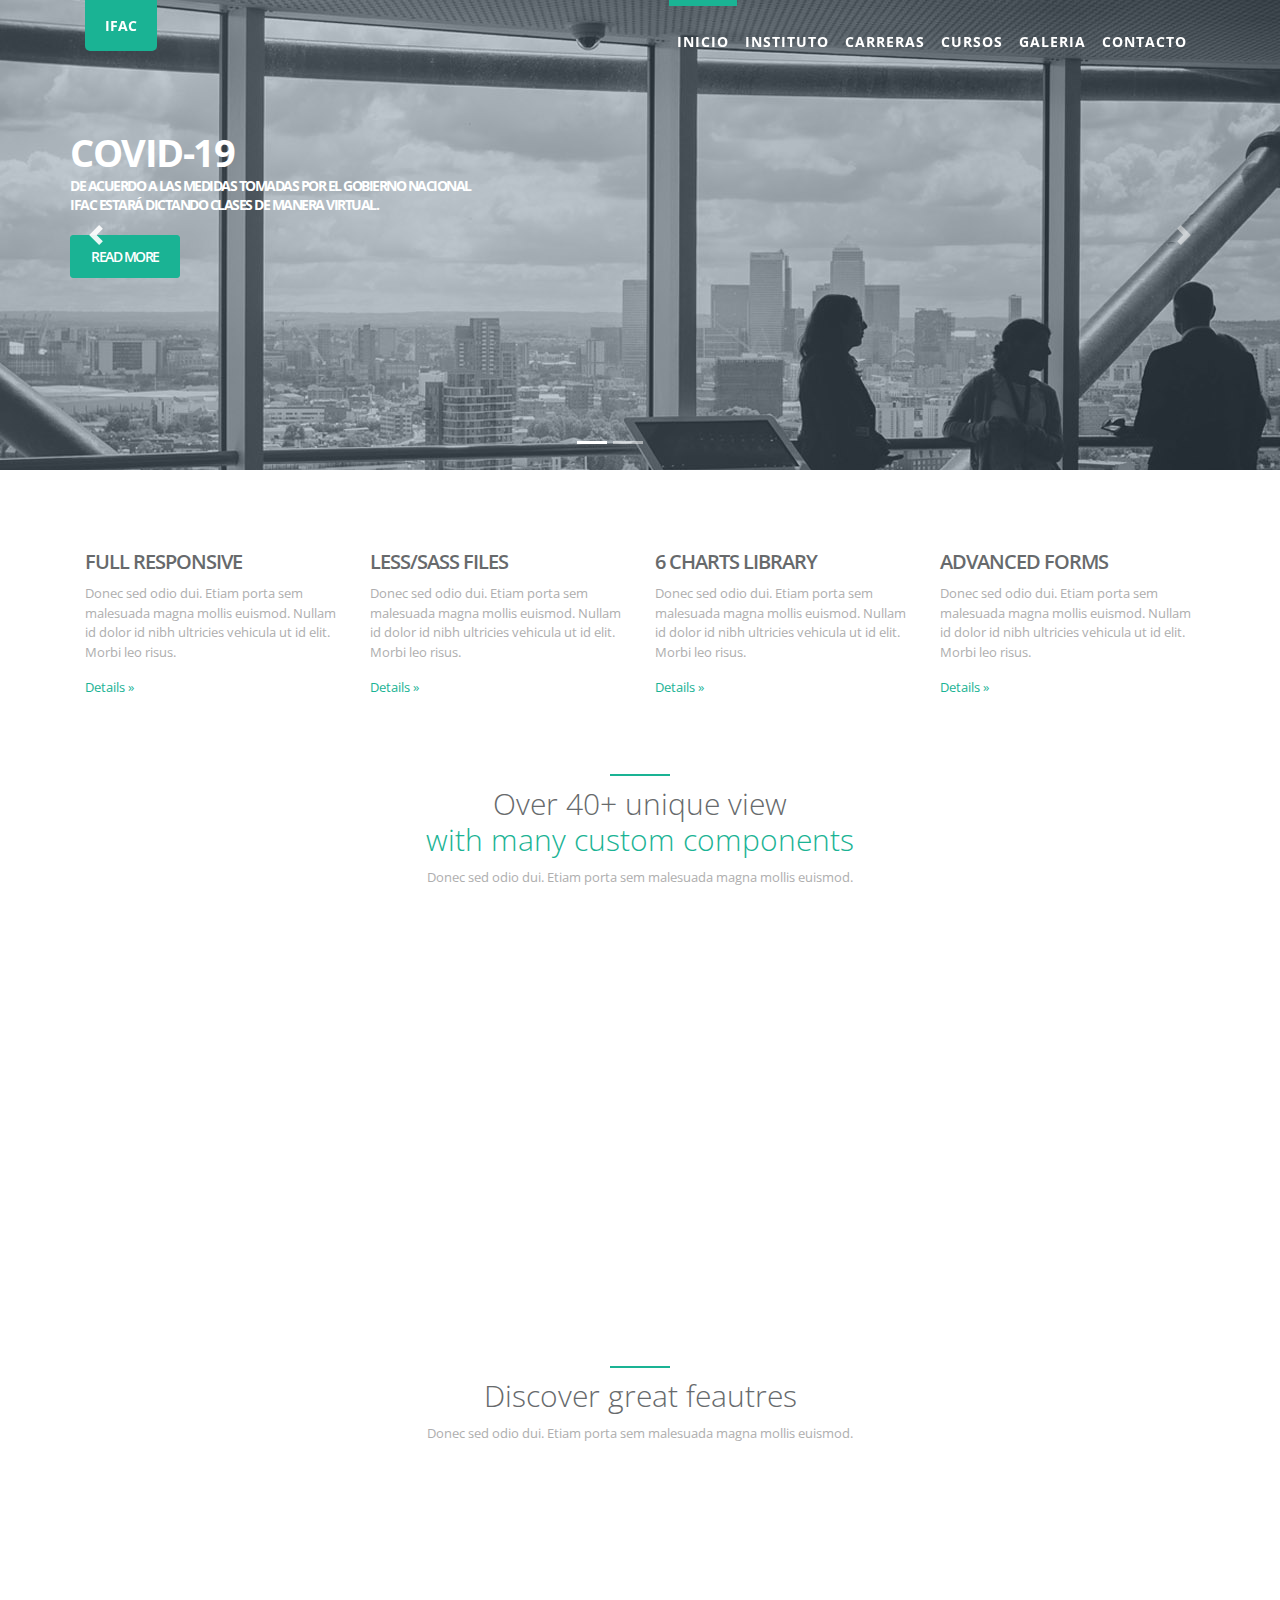
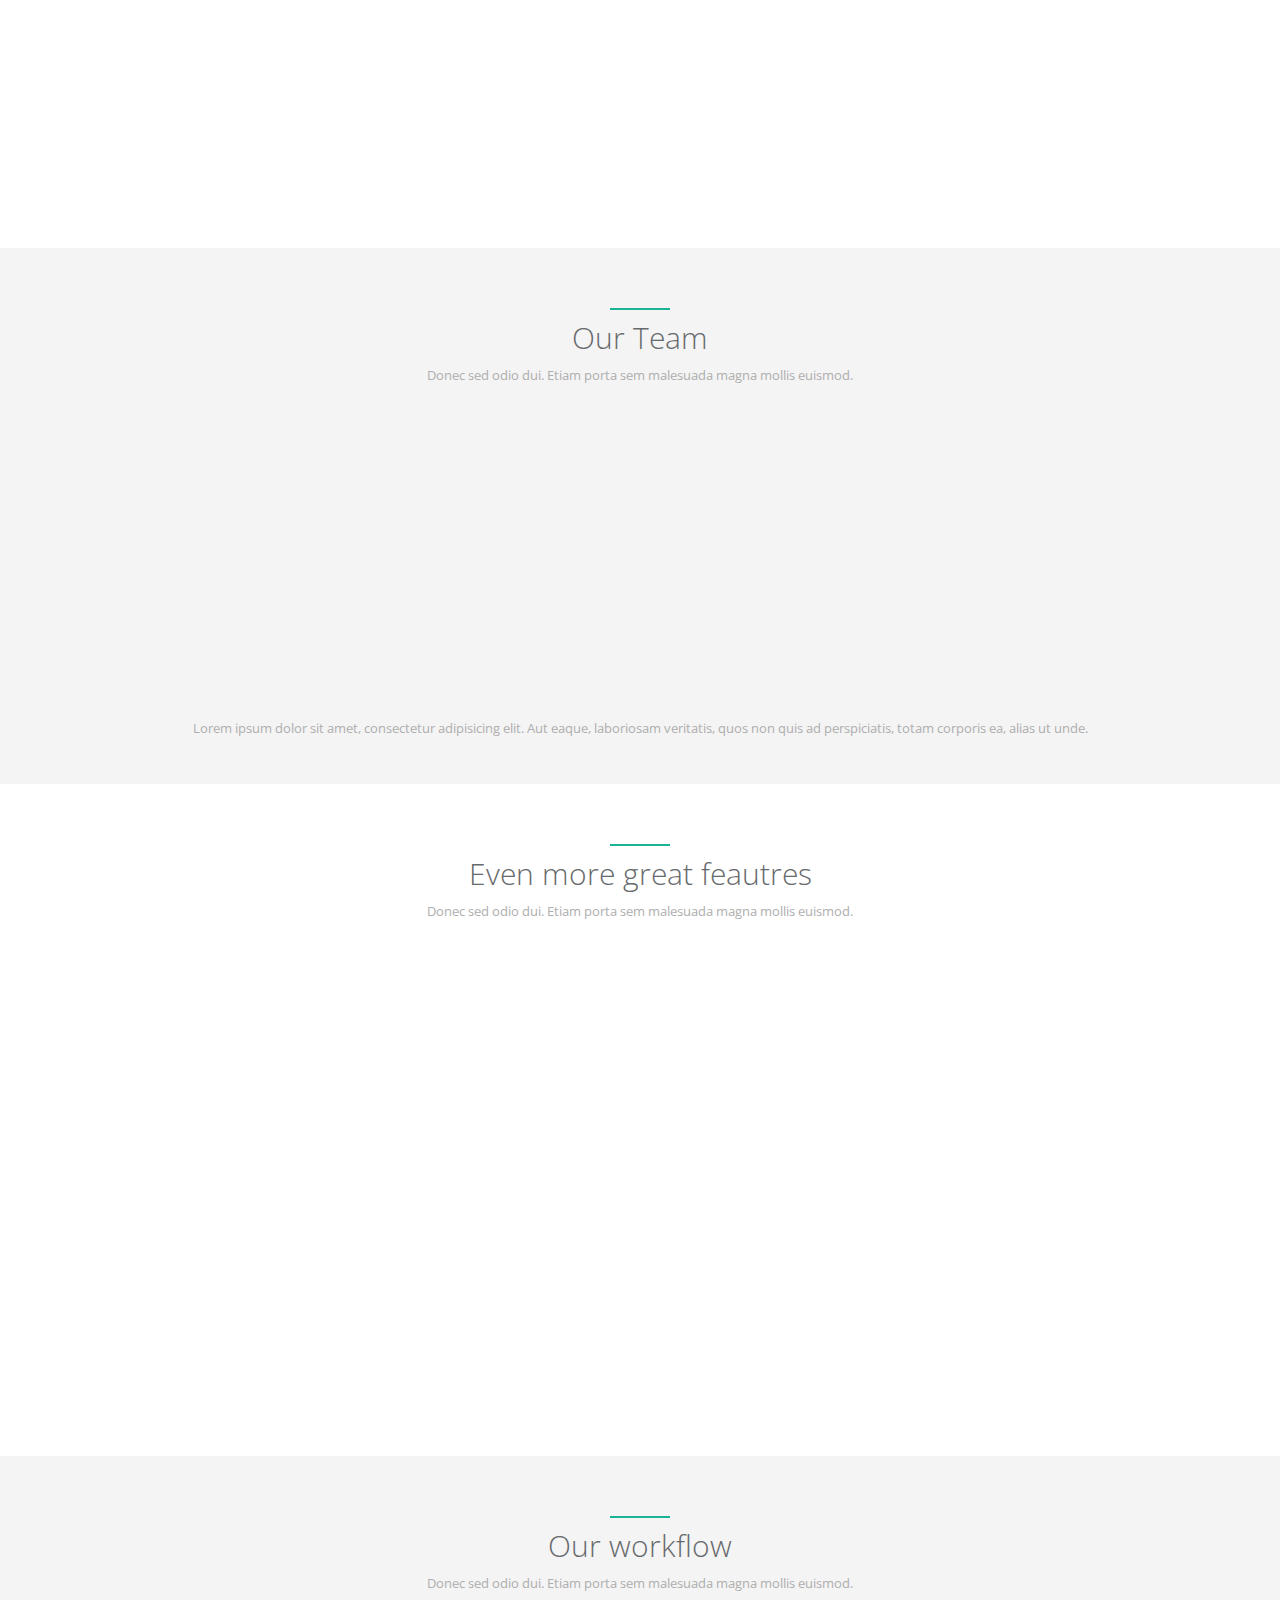
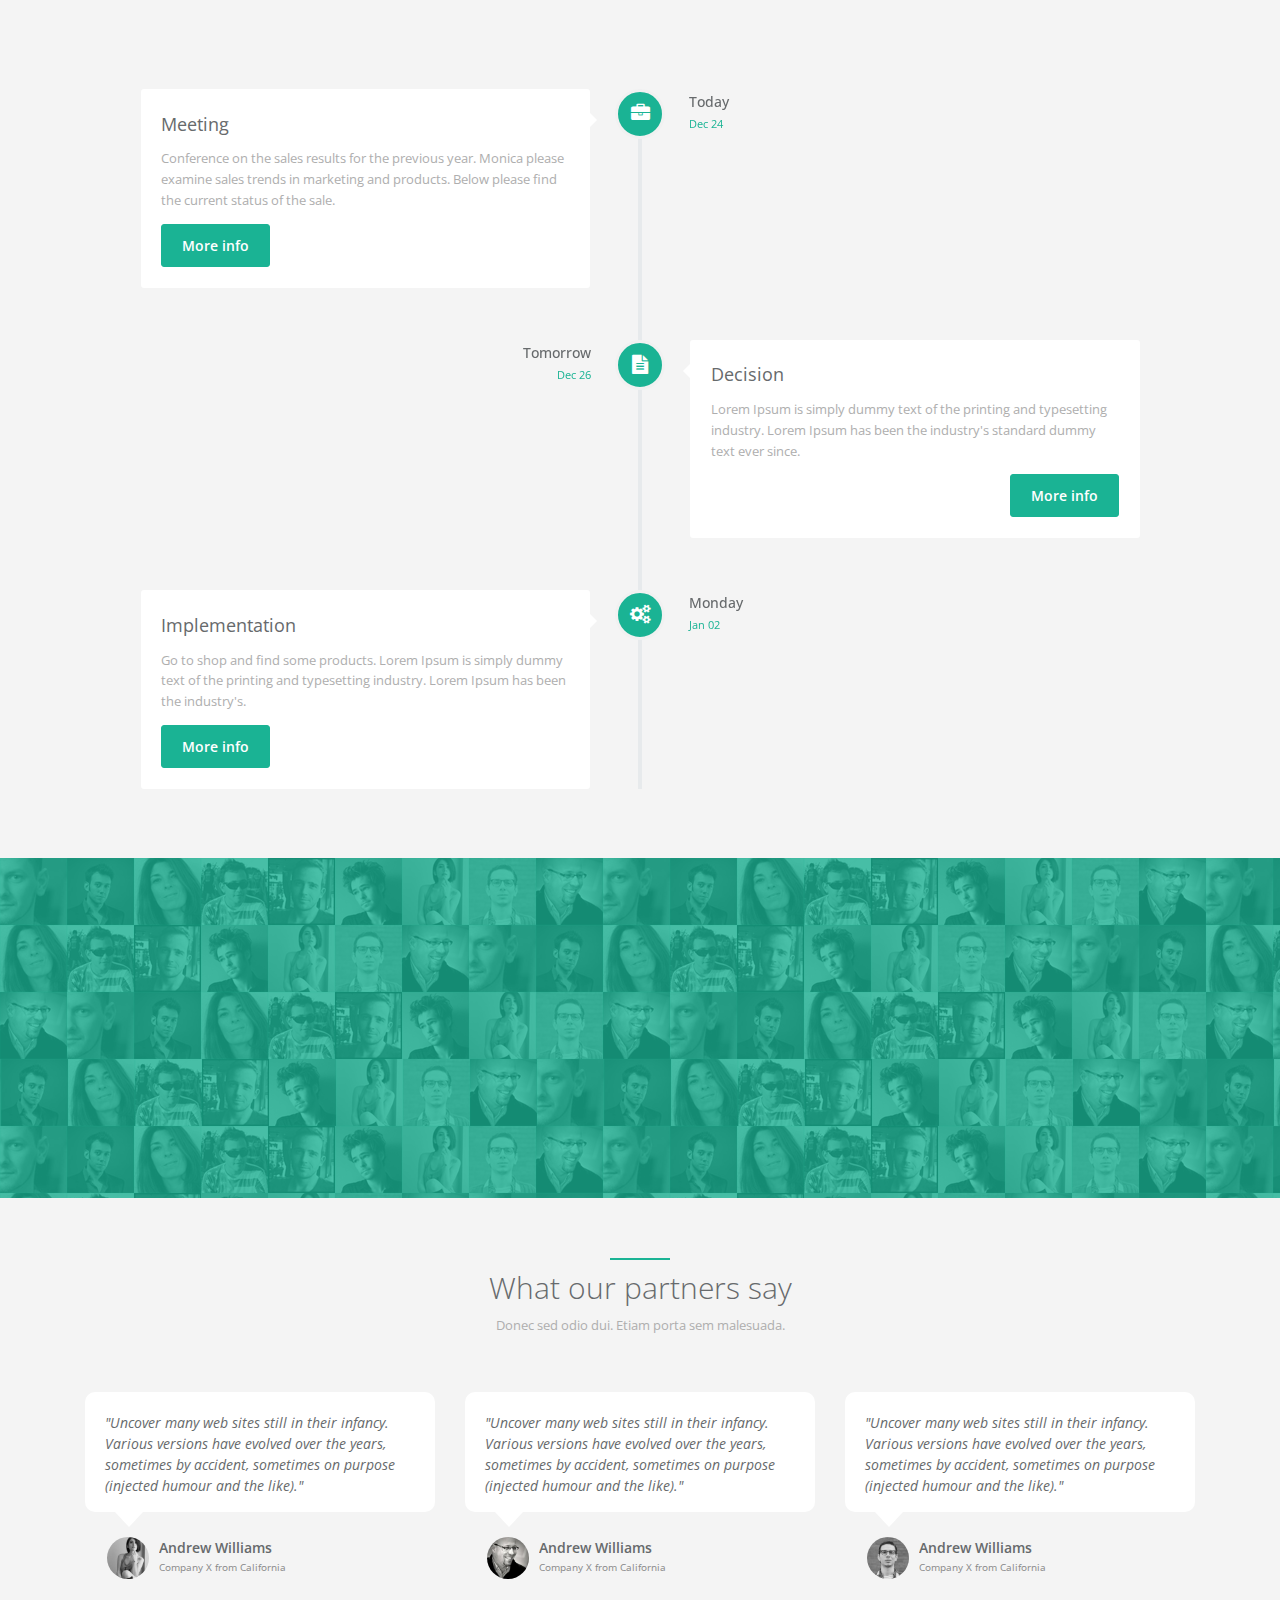
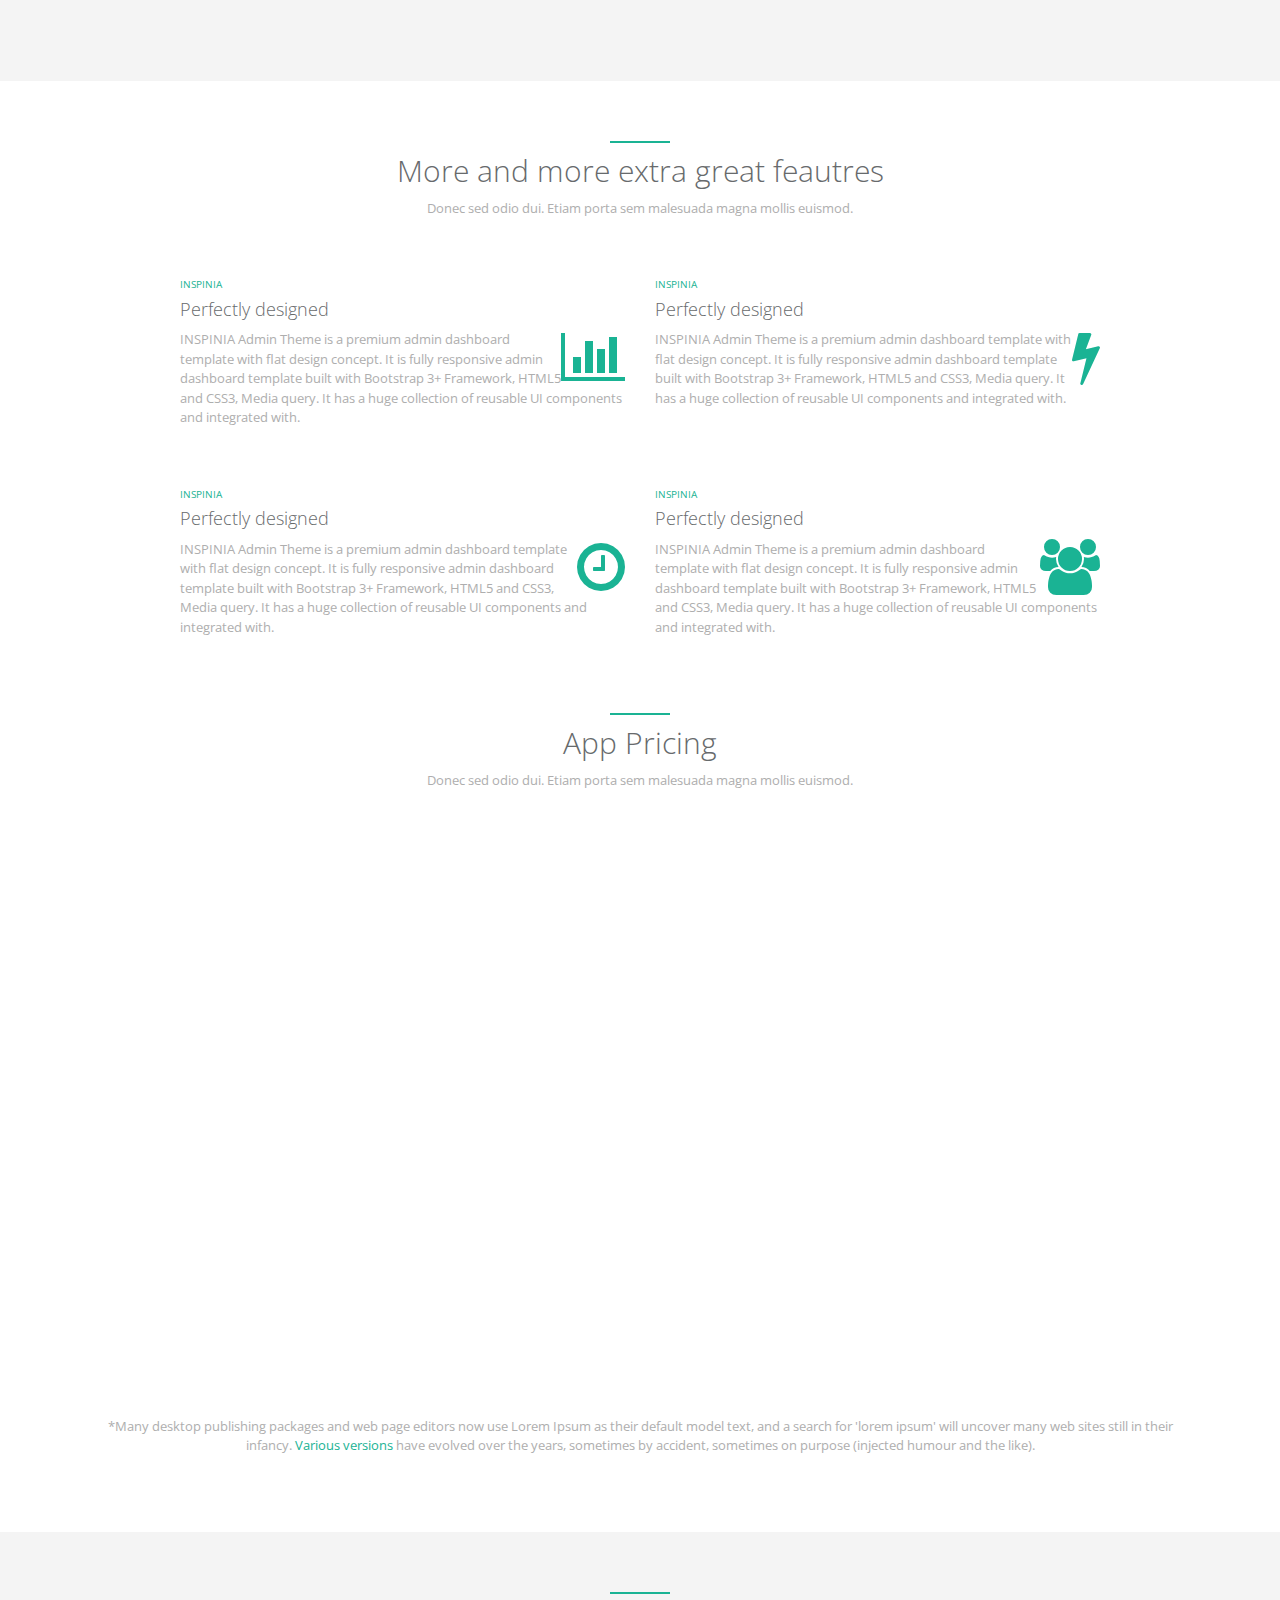
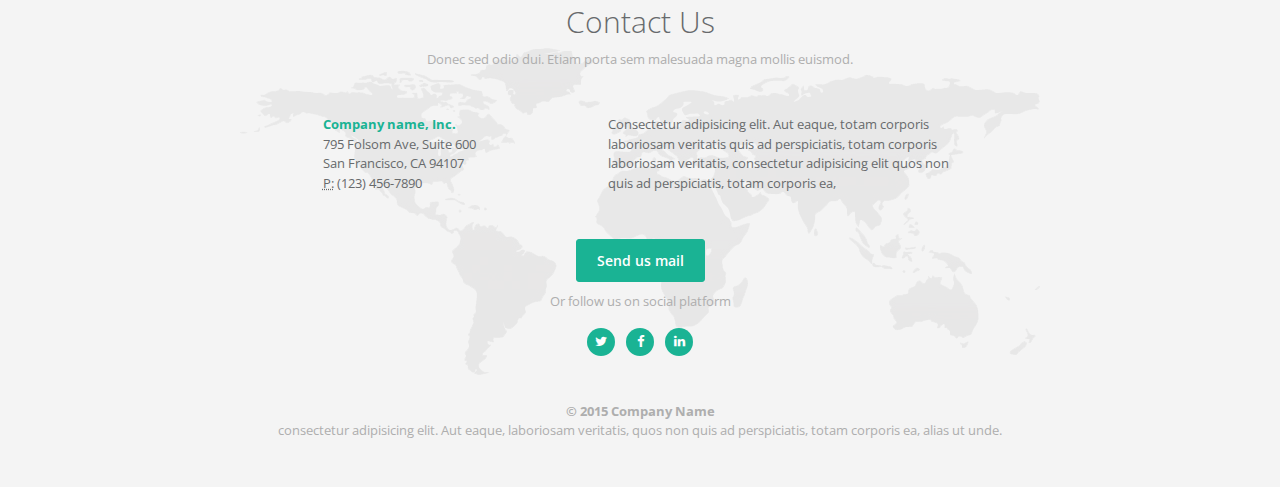
==== index.html @ 8746844a "Project seed" ====
<!DOCTYPE html>
<html lang="en">
<head>
    <meta charset="utf-8">
    <meta http-equiv="X-UA-Compatible" content="IE=edge">
    <meta name="viewport" content="width=device-width, initial-scale=1">
    <meta name="description" content="">
    <meta name="author" content="">
    <!-- Add Your favicon here -->
    <!--<link rel="icon" href="img/favicon.ico">-->

    <title>IFAC - Instituto de Formación Aerocomercial Inicio</title>

    <!-- Bootstrap core CSS -->
    <link href="css/bootstrap.min.css" rel="stylesheet">

    <!-- Animation CSS -->
    <link href="css/animate.css" rel="stylesheet">

    <link href="font-awesome/css/font-awesome.min.css" rel="stylesheet">

    <!-- HTML5 shim and Respond.js for IE8 support of HTML5 elements and media queries -->
    <!--[if lt IE 9]>
    <script src="https://oss.maxcdn.com/html5shiv/3.7.2/html5shiv.min.js"></script>
    <script src="https://oss.maxcdn.com/respond/1.4.2/respond.min.js"></script>
    <![endif]-->

    <!-- Custom styles for this template -->
    <link href="css/style.css" rel="stylesheet">
</head>

<body id="page-top" class="landing-page">

    <div class="navbar-wrapper">
        <nav class="navbar navbar-default navbar-fixed-top navbar-expand-md" role="navigation">
            <div class="container">
                <a class="navbar-brand" href="index.html">IFAC</a>
                <div class="navbar-header page-scroll">
                    <button class="navbar-toggler" type="button" data-toggle="collapse" data-target="#navbar">
                        <i class="fa fa-bars"></i>
                    </button>
                </div>
                <div class="collapse navbar-collapse justify-content-end" id="navbar">
                    <ul class="nav navbar-nav navbar-right">
                        <li><a class="nav-link page-scroll" href="#page-top">INICIO</a></li>
                        <li><a class="nav-link page-scroll" href="#features">INSTITUTO</a></li>
                        <li><a class="nav-link page-scroll" href="#team">CARRERAS</a></li>
                        <li><a class="nav-link page-scroll" href="#testimonials">CURSOS</a></li>
                        <li><a class="nav-link page-scroll" href="#pricing">GALERIA</a></li>
                        <li><a class="nav-link page-scroll" href="#contact">CONTACTO</a></li>
                    </ul>
                </div>
            </div>
        </nav>
    </div>

    <div id="inSlider" class="carousel slide" data-ride="carousel" >
        <ol class="carousel-indicators">
            <li data-target="#inSlider" data-slide-to="0" class="active"></li>
            <li data-target="#inSlider" data-slide-to="1"></li>
        </ol>
        <div class="carousel-inner" role="listbox">
            <div class="carousel-item active">
                <div class="container">
                    <div class="carousel-caption">
                        <h1>COVID-19<br/>
                        <!--   brands, web apps,<br/>
                            and user interfaces<br/> 
                            we are IN+ studio</h1>-->
                        <p>De acuerdo a las medidas tomadas por el gobierno nacional<br/>
                            IFAC estará dictando clases de manera virtual.
                            

                        </p>
                        <p>
                            <a class="btn btn-lg btn-primary" href="#" role="button">READ MORE</a>
    <!--                         <a class="caption-link" href="#" role="button">Inspinia Theme</a>
    -->                    </p>
                    </div>
                <!-- <div class="carousel-image wow zoomIn">
                        <img src="img/laptop.png" alt="laptop"/>
                    </div>
                    -->
                </div>
                <!-- Set background for slide in css -->
                <div class="header-back one"></div>

            </div>
            <div class="carousel-item">
                <div class="container">
                    <div class="carousel-caption blank">
                        <h1>We create meaningful <br/> interfaces that inspire.</h1>
                        <p>Cras justo odio, dapibus ac facilisis in, egestas eget quam.</p>
                        <p><a class="btn btn-lg btn-primary" href="#" role="button">Learn more</a></p>
                    </div>
                </div>
                <!-- Set background for slide in css -->
                <div class="header-back two"></div>
            </div>
        </div>
        <a class="carousel-control-prev" href="#inSlider" role="button" data-slide="prev">
            <span class="carousel-control-prev-icon" aria-hidden="true"></span>
            <span class="sr-only">Previous</span>
        </a>
        <a class="carousel-control-next" href="#inSlider" role="button" data-slide="next">
            <span class="carousel-control-next-icon" aria-hidden="true"></span>
            <span class="sr-only">Next</span>
        </a>
    </div>

    <section id="features" class="container services">
        <div class="row">
            <div class="col-sm-3">
                <h2>Full responsive</h2>
                <p>Donec sed odio dui. Etiam porta sem malesuada magna mollis euismod. Nullam id dolor id nibh ultricies vehicula ut id elit. Morbi leo risus.</p>
                <p><a class="navy-link" href="#" role="button">Details &raquo;</a></p>
            </div>
            <div class="col-sm-3">
                <h2>LESS/SASS Files</h2>
                <p>Donec sed odio dui. Etiam porta sem malesuada magna mollis euismod. Nullam id dolor id nibh ultricies vehicula ut id elit. Morbi leo risus.</p>
                <p><a class="navy-link" href="#" role="button">Details &raquo;</a></p>
            </div>
            <div class="col-sm-3">
                <h2>6 Charts Library</h2>
                <p>Donec sed odio dui. Etiam porta sem malesuada magna mollis euismod. Nullam id dolor id nibh ultricies vehicula ut id elit. Morbi leo risus.</p>
                <p><a class="navy-link" href="#" role="button">Details &raquo;</a></p>
            </div>
            <div class="col-sm-3">
                <h2>Advanced Forms</h2>
                <p>Donec sed odio dui. Etiam porta sem malesuada magna mollis euismod. Nullam id dolor id nibh ultricies vehicula ut id elit. Morbi leo risus.</p>
                <p><a class="navy-link" href="#" role="button">Details &raquo;</a></p>
            </div>
        </div>
    </section>

    <section  class="container features">
        <div class="row">
            <div class="col-lg-12 text-center">
                <div class="navy-line"></div>
                <h1>Over 40+ unique view<br/> <span class="navy"> with many custom components</span> </h1>
                <p>Donec sed odio dui. Etiam porta sem malesuada magna mollis euismod. </p>
            </div>
        </div>
        <div class="row">
            <div class="col-md-3 text-center wow fadeInLeft">
                <div>
                    <i class="fa fa-mobile features-icon"></i>
                    <h2>Full responsive</h2>
                    <p>Donec sed odio dui. Etiam porta sem malesuada magna mollis euismod. Nullam id dolor id nibh ultricies vehicula ut id elit. Morbi leo risus.</p>
                </div>
                <div class="m-t-lg">
                    <i class="fa fa-bar-chart features-icon"></i>
                    <h2>6 Charts Library</h2>
                    <p>Donec sed odio dui. Etiam porta sem malesuada magna mollis euismod. Nullam id dolor id nibh ultricies vehicula ut id elit. Morbi leo risus.</p>
                </div>
            </div>
            <div class="col-md-6 text-center  wow zoomIn">
                <img src="img/perspective.png" alt="dashboard" class="img-fluid">
            </div>
            <div class="col-md-3 text-center wow fadeInRight">
                <div>
                    <i class="fa fa-envelope features-icon"></i>
                    <h2>Mail pages</h2>
                    <p>Donec sed odio dui. Etiam porta sem malesuada magna mollis euismod. Nullam id dolor id nibh ultricies vehicula ut id elit. Morbi leo risus.</p>
                </div>
                <div class="m-t-lg">
                    <i class="fa fa-google features-icon"></i>
                    <h2>AngularJS version</h2>
                    <p>Donec sed odio dui. Etiam porta sem malesuada magna mollis euismod. Nullam id dolor id nibh ultricies vehicula ut id elit. Morbi leo risus.</p>
                </div>
            </div>
        </div>
        <div class="row">
            <div class="col-lg-12 text-center">
                <div class="navy-line"></div>
                <h1>Discover great feautres</h1>
                <p>Donec sed odio dui. Etiam porta sem malesuada magna mollis euismod. </p>
            </div>
        </div>
        <div class="row features-block">
            <div class="col-lg-6 features-text wow fadeInLeft">
                <small>INSPINIA</small>
                <h2>Perfectly designed </h2>
                <p>INSPINIA Admin Theme is a premium admin dashboard template with flat design concept. It is fully responsive admin dashboard template built with Bootstrap 3+ Framework, HTML5 and CSS3, Media query. It has a huge collection of reusable UI components and integrated with latest jQuery plugins.</p>
                <a href="" class="btn btn-primary">Learn more</a>
            </div>
            <div class="col-lg-6 text-right wow fadeInRight">
                <img src="img/dashboard.png" alt="dashboard" class="img-fluid float-right">
            </div>
        </div>
    </section>

    <section id="team" class="gray-section team">
        <div class="container">
            <div class="row m-b-lg">
                <div class="col-lg-12 text-center">
                    <div class="navy-line"></div>
                    <h1>Our Team</h1>
                    <p>Donec sed odio dui. Etiam porta sem malesuada magna mollis euismod.</p>
                </div>
            </div>
            <div class="row">
                <div class="col-sm-4 wow fadeInLeft">
                    <div class="team-member">
                        <img src="img/avatar3.jpg" class="img-fluid rounded-circle img-small" alt="">
                        <h4><span class="navy">Amelia</span> Smith</h4>
                        <p>Lorem ipsum dolor sit amet, illum fastidii dissentias quo ne. Sea ne sint animal iisque, nam an soluta sensibus. </p>
                        <ul class="list-inline social-icon">
                            <li class="list-inline-item"><a href="#"><i class="fa fa-twitter"></i></a>
                            </li>
                            <li class="list-inline-item"><a href="#"><i class="fa fa-facebook"></i></a>
                            </li>
                            <li class="list-inline-item"><a href="#"><i class="fa fa-linkedin"></i></a>
                            </li>
                        </ul>
                    </div>
                </div>
                <div class="col-sm-4">
                    <div class="team-member wow zoomIn">
                        <img src="img/avatar1.jpg" class="img-fluid rounded-circle" alt="">
                        <h4><span class="navy">John</span> Novak</h4>
                        <p>Lorem ipsum dolor sit amet, illum fastidii dissentias quo ne. Sea ne sint animal iisque, nam an soluta sensibus.</p>
                        <ul class="list-inline social-icon">
                            <li class="list-inline-item"><a href="#"><i class="fa fa-twitter"></i></a>
                            </li>
                            <li class="list-inline-item"><a href="#"><i class="fa fa-facebook"></i></a>
                            </li>
                            <li class="list-inline-item"><a href="#"><i class="fa fa-linkedin"></i></a>
                            </li>
                        </ul>
                    </div>
                </div>
                <div class="col-sm-4 wow fadeInRight">
                    <div class="team-member">
                        <img src="img/avatar2.jpg" class="img-fluid rounded-circle img-small" alt="">
                        <h4><span class="navy">Peter</span> Johnson</h4>
                        <p>Lorem ipsum dolor sit amet, illum fastidii dissentias quo ne. Sea ne sint animal iisque, nam an soluta sensibus.</p>
                        <ul class="list-inline social-icon">
                            <li class="list-inline-item"><a href="#"><i class="fa fa-twitter"></i></a>
                            </li>
                            <li class="list-inline-item"><a href="#"><i class="fa fa-facebook"></i></a>
                            </li>
                            <li class="list-inline-item"><a href="#"><i class="fa fa-linkedin"></i></a>
                            </li>
                        </ul>
                    </div>
                </div>
            </div>
            <div class="row">
                <div class="col-lg-12 text-center m-t-lg m-b-lg">
                    <p>Lorem ipsum dolor sit amet, consectetur adipisicing elit. Aut eaque, laboriosam veritatis, quos non quis ad perspiciatis, totam corporis ea, alias ut unde.</p>
                </div>
            </div>
        </div>
    </section>

    <section class="features">
        <div class="container">
            <div class="row">
                <div class="col-lg-12 text-center">
                    <div class="navy-line"></div>
                    <h1>Even more great feautres</h1>
                    <p>Donec sed odio dui. Etiam porta sem malesuada magna mollis euismod. </p>
                </div>
            </div>
            <div class="row features-block">
                <div class="col-lg-3 features-text wow fadeInLeft">
                    <small>INSPINIA</small>
                    <h2>Perfectly designed </h2>
                    <p>INSPINIA Admin Theme is a premium admin dashboard template with flat design concept. It is fully responsive admin dashboard template built with Bootstrap 3+ Framework, HTML5 and CSS3, Media query. It has a huge collection of reusable UI components and integrated with latest jQuery plugins.</p>
                    <a href="" class="btn btn-primary">Learn more</a>
                </div>
                <div class="col-lg-6 text-right m-t-n-lg wow zoomIn">
                    <img src="img/iphone.jpg" class="img-fluid" alt="dashboard">
                </div>
                <div class="col-lg-3 features-text text-right wow fadeInRight">
                    <small>INSPINIA</small>
                    <h2>Perfectly designed </h2>
                    <p>INSPINIA Admin Theme is a premium admin dashboard template with flat design concept. It is fully responsive admin dashboard template built with Bootstrap 3+ Framework, HTML5 and CSS3, Media query. It has a huge collection of reusable UI components and integrated with latest jQuery plugins.</p>
                    <a href="" class="btn btn-primary">Learn more</a>
                </div>
            </div>
        </div>

    </section>

    <section class="timeline gray-section">
        <div class="container">
            <div class="row">
                <div class="col-lg-12 text-center">
                    <div class="navy-line"></div>
                    <h1>Our workflow</h1>
                    <p>Donec sed odio dui. Etiam porta sem malesuada magna mollis euismod. </p>
                </div>
            </div>
            <div class="row features-block">

                <div class="col-lg-12">
                    <div id="vertical-timeline" class="vertical-container light-timeline center-orientation">
                        <div class="vertical-timeline-block">
                            <div class="vertical-timeline-icon navy-bg">
                                <i class="fa fa-briefcase"></i>
                            </div>

                            <div class="vertical-timeline-content">
                                <h2>Meeting</h2>
                                <p>Conference on the sales results for the previous year. Monica please examine sales trends in marketing and products. Below please find the current status of the sale.
                                </p>
                                <a href="#" class="btn btn-xs btn-primary"> More info</a>
                                <span class="vertical-date"> Today <br/> <small>Dec 24</small> </span>
                            </div>
                        </div>

                        <div class="vertical-timeline-block">
                            <div class="vertical-timeline-icon navy-bg">
                                <i class="fa fa-file-text"></i>
                            </div>

                            <div class="vertical-timeline-content">
                                <h2>Decision</h2>
                                <p>Lorem Ipsum is simply dummy text of the printing and typesetting industry. Lorem Ipsum has been the industry's standard dummy text ever since.</p>
                                <a href="#" class="btn btn-xs btn-primary"> More info</a>
                                <span class="vertical-date"> Tomorrow <br/> <small>Dec 26</small> </span>
                            </div>
                        </div>

                        <div class="vertical-timeline-block">
                            <div class="vertical-timeline-icon navy-bg">
                                <i class="fa fa-cogs"></i>
                            </div>

                            <div class="vertical-timeline-content">
                                <h2>Implementation</h2>
                                <p>Go to shop and find some products. Lorem Ipsum is simply dummy text of the printing and typesetting industry. Lorem Ipsum has been the industry's. </p>
                                <a href="#" class="btn btn-xs btn-primary"> More info</a>
                                <span class="vertical-date"> Monday <br/> <small>Jan 02</small> </span>
                            </div>
                        </div>

                    </div>
                </div>

            </div>
        </div>

    </section>

    <section id="testimonials" class="navy-section testimonials" style="margin-top: 0">

        <div class="container">
            <div class="row">
                <div class="col-lg-12 text-center wow zoomIn">
                    <i class="fa fa-comment big-icon"></i>
                    <h1>
                        What our users say
                    </h1>
                    <div class="testimonials-text">
                        <i>"Many desktop publishing packages and web page editors now use Lorem Ipsum as their default model text, and a search for 'lorem ipsum' will uncover many web sites still in their infancy. Various versions have evolved over the years, sometimes by accident, sometimes on purpose (injected humour and the like)."</i>
                    </div>
                    <small>
                        <strong>12.02.2014 - Andy Smith</strong>
                    </small>
                </div>
            </div>
        </div>

    </section>

    <section class="comments gray-section" style="margin-top: 0">
        <div class="container">
            <div class="row">
                <div class="col-lg-12 text-center">
                    <div class="navy-line"></div>
                    <h1>What our partners say</h1>
                    <p>Donec sed odio dui. Etiam porta sem malesuada. </p>
                </div>
            </div>
            <div class="row features-block">
                <div class="col-lg-4">
                    <div class="bubble">
                        "Uncover many web sites still in their infancy. Various versions have evolved over the years, sometimes by accident, sometimes on purpose (injected humour and the like)."
                    </div>
                    <div class="comments-avatar">
                        <a href="" class="float-left">
                            <img alt="image" src="img/avatar3.jpg">
                        </a>
                        <div class="media-body">
                            <div class="commens-name">
                                Andrew Williams
                            </div>
                            <small class="text-muted">Company X from California</small>
                        </div>
                    </div>
                </div>

                <div class="col-lg-4">
                    <div class="bubble">
                        "Uncover many web sites still in their infancy. Various versions have evolved over the years, sometimes by accident, sometimes on purpose (injected humour and the like)."
                    </div>
                    <div class="comments-avatar">
                        <a href="" class="float-left">
                            <img alt="image" src="img/avatar1.jpg">
                        </a>
                        <div class="media-body">
                            <div class="commens-name">
                                Andrew Williams
                            </div>
                            <small class="text-muted">Company X from California</small>
                        </div>
                    </div>
                </div>

                <div class="col-lg-4">
                    <div class="bubble">
                        "Uncover many web sites still in their infancy. Various versions have evolved over the years, sometimes by accident, sometimes on purpose (injected humour and the like)."
                    </div>
                    <div class="comments-avatar">
                        <a href="" class="float-left">
                            <img alt="image" src="img/avatar2.jpg">
                        </a>
                        <div class="media-body">
                            <div class="commens-name">
                                Andrew Williams
                            </div>
                            <small class="text-muted">Company X from California</small>
                        </div>
                    </div>
                </div>



            </div>
        </div>

    </section>

    <section class="features">
        <div class="container">
            <div class="row">
                <div class="col-lg-12 text-center">
                    <div class="navy-line"></div>
                    <h1>More and more extra great feautres</h1>
                    <p>Donec sed odio dui. Etiam porta sem malesuada magna mollis euismod. </p>
                </div>
            </div>
            <div class="row justify-content-center">
                <div class="col-lg-5 col-lg-offset-1 features-text">
                    <small>INSPINIA</small>
                    <h2>Perfectly designed </h2>
                    <i class="fa fa-bar-chart big-icon float-right"></i>
                    <p>INSPINIA Admin Theme is a premium admin dashboard template with flat design concept. It is fully responsive admin dashboard template built with Bootstrap 3+ Framework, HTML5 and CSS3, Media query. It has a huge collection of reusable UI components and integrated with.</p>
                </div>
                <div class="col-lg-5 features-text">
                    <small>INSPINIA</small>
                    <h2>Perfectly designed </h2>
                    <i class="fa fa-bolt big-icon float-right"></i>
                    <p>INSPINIA Admin Theme is a premium admin dashboard template with flat design concept. It is fully responsive admin dashboard template built with Bootstrap 3+ Framework, HTML5 and CSS3, Media query. It has a huge collection of reusable UI components and integrated with.</p>
                </div>
            </div>
            <div class="row justify-content-center">
                <div class="col-lg-5 col-lg-offset-1 features-text">
                    <small>INSPINIA</small>
                    <h2>Perfectly designed </h2>
                    <i class="fa fa-clock-o big-icon float-right"></i>
                    <p>INSPINIA Admin Theme is a premium admin dashboard template with flat design concept. It is fully responsive admin dashboard template built with Bootstrap 3+ Framework, HTML5 and CSS3, Media query. It has a huge collection of reusable UI components and integrated with.</p>
                </div>
                <div class="col-lg-5 features-text">
                    <small>INSPINIA</small>
                    <h2>Perfectly designed </h2>
                    <i class="fa fa-users big-icon float-right"></i>
                    <p>INSPINIA Admin Theme is a premium admin dashboard template with flat design concept. It is fully responsive admin dashboard template built with Bootstrap 3+ Framework, HTML5 and CSS3, Media query. It has a huge collection of reusable UI components and integrated with.</p>
                </div>
            </div>
        </div>

    </section>

    <section id="pricing" class="pricing">
        <div class="container">
            <div class="row m-b-lg">
                <div class="col-lg-12 text-center">
                    <div class="navy-line"></div>
                    <h1>App Pricing</h1>
                    <p>Donec sed odio dui. Etiam porta sem malesuada magna mollis euismod.</p>
                </div>
            </div>
            <div class="row">
                <div class="col-lg-4 wow zoomIn">
                    <ul class="pricing-plan list-unstyled">
                        <li class="pricing-title">
                            Basic
                        </li>
                        <li class="pricing-desc">
                            Lorem ipsum dolor sit amet, illum fastidii dissentias quo ne. Sea ne sint animal iisque, nam an soluta sensibus.
                        </li>
                        <li class="pricing-price">
                            <span>$16</span> / month
                        </li>
                        <li>
                            Dashboards
                        </li>
                        <li>
                            Projects view
                        </li>
                        <li>
                            Contacts
                        </li>
                        <li>
                            Calendar
                        </li>
                        <li>
                            AngularJs
                        </li>
                        <li>
                            <a class="btn btn-primary btn-xs" href="#">Signup</a>
                        </li>
                    </ul>
                </div>

                <div class="col-lg-4 wow zoomIn">
                    <ul class="pricing-plan list-unstyled selected">
                        <li class="pricing-title">
                            Standard
                        </li>
                        <li class="pricing-desc">
                            Lorem ipsum dolor sit amet, illum fastidii dissentias quo ne. Sea ne sint animal iisque, nam an soluta sensibus.
                        </li>
                        <li class="pricing-price">
                            <span>$22</span> / month
                        </li>
                        <li>
                            Dashboards
                        </li>
                        <li>
                            Projects view
                        </li>
                        <li>
                            Contacts
                        </li>
                        <li>
                            Calendar
                        </li>
                        <li>
                            AngularJs
                        </li>
                        <li>
                            <strong>Support platform</strong>
                        </li>
                        <li class="plan-action">
                            <a class="btn btn-primary btn-xs" href="#">Signup</a>
                        </li>
                    </ul>
                </div>

                <div class="col-lg-4 wow zoomIn">
                    <ul class="pricing-plan list-unstyled">
                        <li class="pricing-title">
                            Premium
                        </li>
                        <li class="pricing-desc">
                            Lorem ipsum dolor sit amet, illum fastidii dissentias quo ne. Sea ne sint animal iisque, nam an soluta sensibus.
                        </li>
                        <li class="pricing-price">
                            <span>$160</span> / month
                        </li>
                        <li>
                            Dashboards
                        </li>
                        <li>
                            Projects view
                        </li>
                        <li>
                            Contacts
                        </li>
                        <li>
                            Calendar
                        </li>
                        <li>
                            AngularJs
                        </li>
                        <li>
                            <a class="btn btn-primary btn-xs" href="#">Signup</a>
                        </li>
                    </ul>
                </div>
            </div>
            <div class="row m-t-lg">
                <div class="col-lg-12 text-center m-t-lg">
                    <p>*Many desktop publishing packages and web page editors now use Lorem Ipsum as their default model text, and a search for 'lorem ipsum' will uncover many web sites still in their infancy. <span class="navy">Various versions</span>  have evolved over the years, sometimes by accident, sometimes on purpose (injected humour and the like).</p>
                </div>
            </div>
        </div>

    </section>

    <section id="contact" class="gray-section contact">
        <div class="container">
            <div class="row m-b-lg">
                <div class="col-lg-12 text-center">
                    <div class="navy-line"></div>
                    <h1>Contact Us</h1>
                    <p>Donec sed odio dui. Etiam porta sem malesuada magna mollis euismod.</p>
                </div>
            </div>
            <div class="row m-b-lg justify-content-center">
                <div class="col-lg-3 ">
                    <address>
                        <strong><span class="navy">Company name, Inc.</span></strong><br/>
                        795 Folsom Ave, Suite 600<br/>
                        San Francisco, CA 94107<br/>
                        <abbr title="Phone">P:</abbr> (123) 456-7890
                    </address>
                </div>
                <div class="col-lg-4">
                    <p class="text-color">
                        Consectetur adipisicing elit. Aut eaque, totam corporis laboriosam veritatis quis ad perspiciatis, totam corporis laboriosam veritatis, consectetur adipisicing elit quos non quis ad perspiciatis, totam corporis ea,
                    </p>
                </div>
            </div>
            <div class="row">
                <div class="col-lg-12 text-center">
                    <a href="mailto:test@email.com" class="btn btn-primary">Send us mail</a>
                    <p class="m-t-sm">
                        Or follow us on social platform
                    </p>
                    <ul class="list-inline social-icon">
                        <li class="list-inline-item"><a href="#"><i class="fa fa-twitter"></i></a>
                        </li>
                        <li class="list-inline-item"><a href="#"><i class="fa fa-facebook"></i></a>
                        </li>
                        <li class="list-inline-item"><a href="#"><i class="fa fa-linkedin"></i></a>
                        </li>
                    </ul>
                </div>
            </div>
            <div class="row">
                <div class="col-lg-12 text-center m-t-lg m-b-lg">
                    <p><strong>&copy; 2015 Company Name</strong><br/> consectetur adipisicing elit. Aut eaque, laboriosam veritatis, quos non quis ad perspiciatis, totam corporis ea, alias ut unde.</p>
                </div>
            </div>
        </div>
    </section>

<script src="js/jquery-2.1.1.js"></script>
<script src="js/pace.min.js"></script>
<script src="js/bootstrap.min.js"></script>
<script src="js/classie.js"></script>
<script src="js/cbpAnimatedHeader.js"></script>
<script src="js/wow.min.js"></script>
<script src="js/inspinia.js"></script>
</body>

</html>
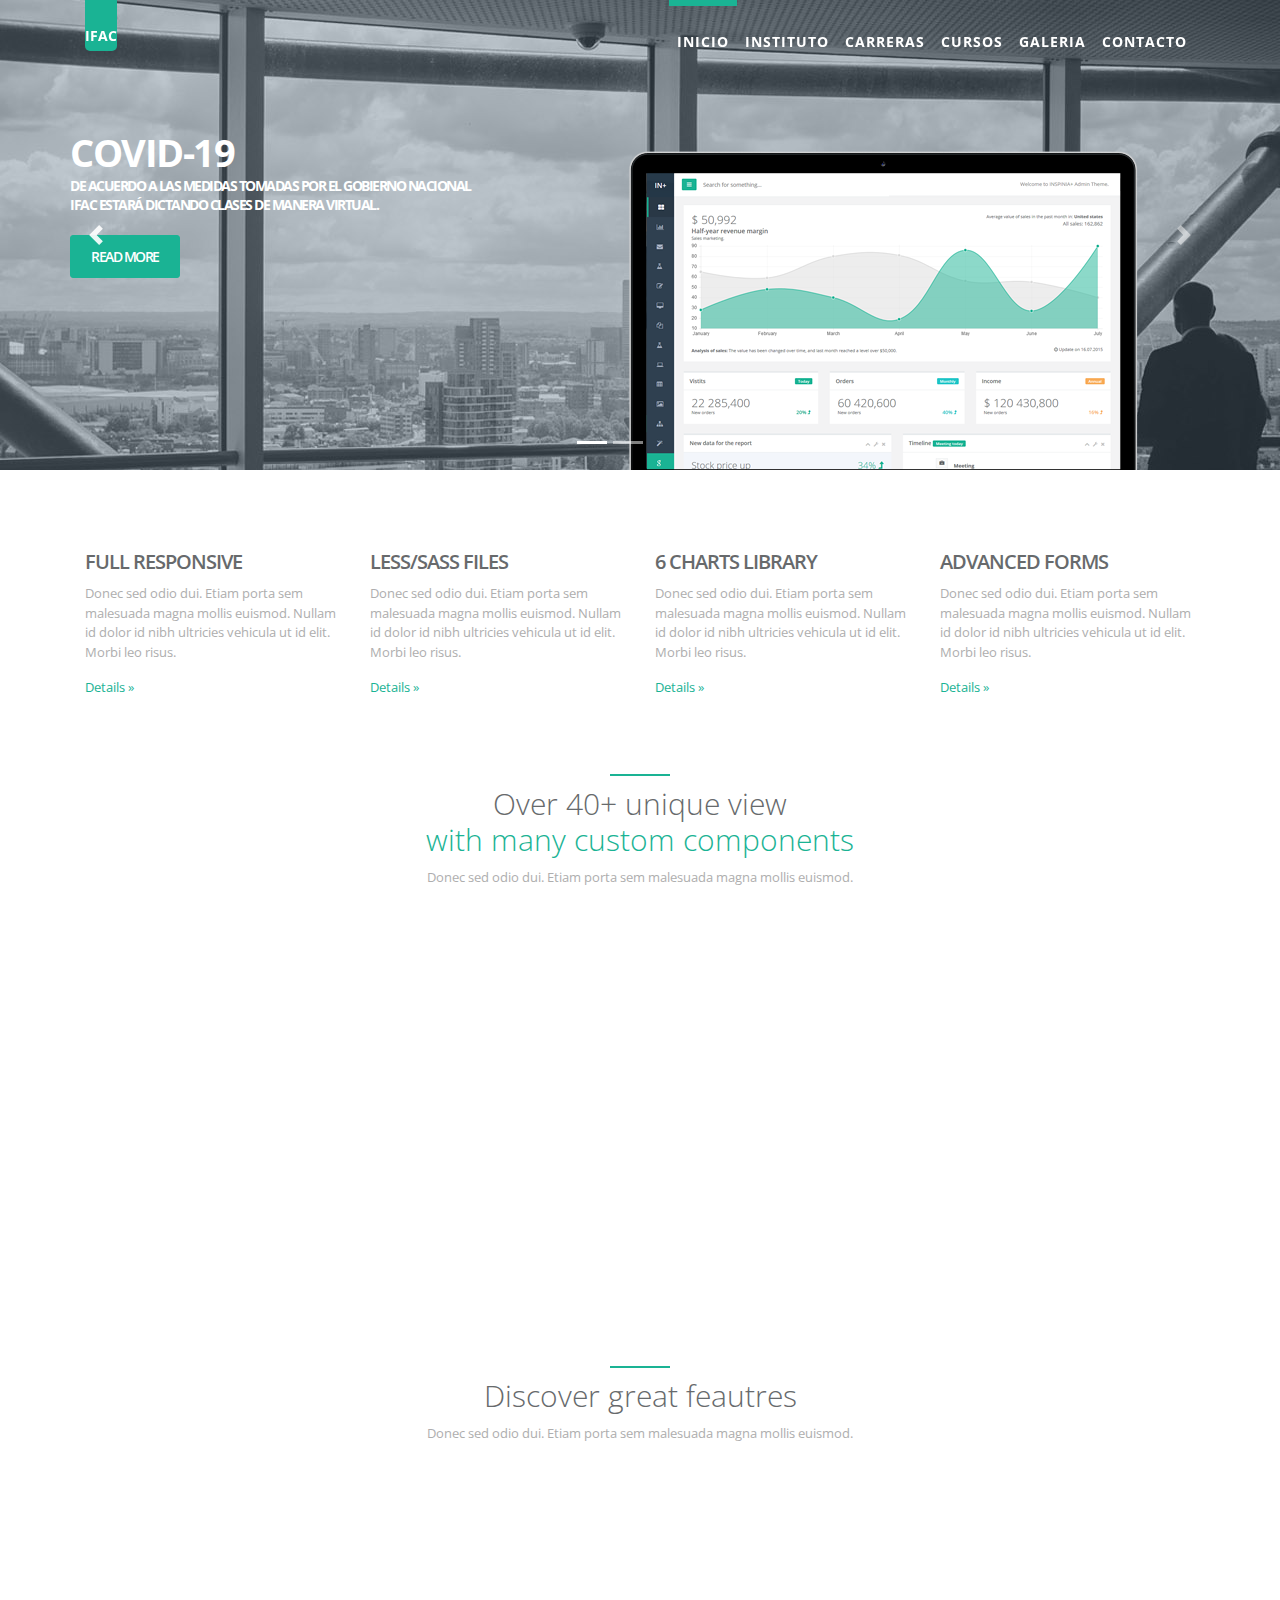
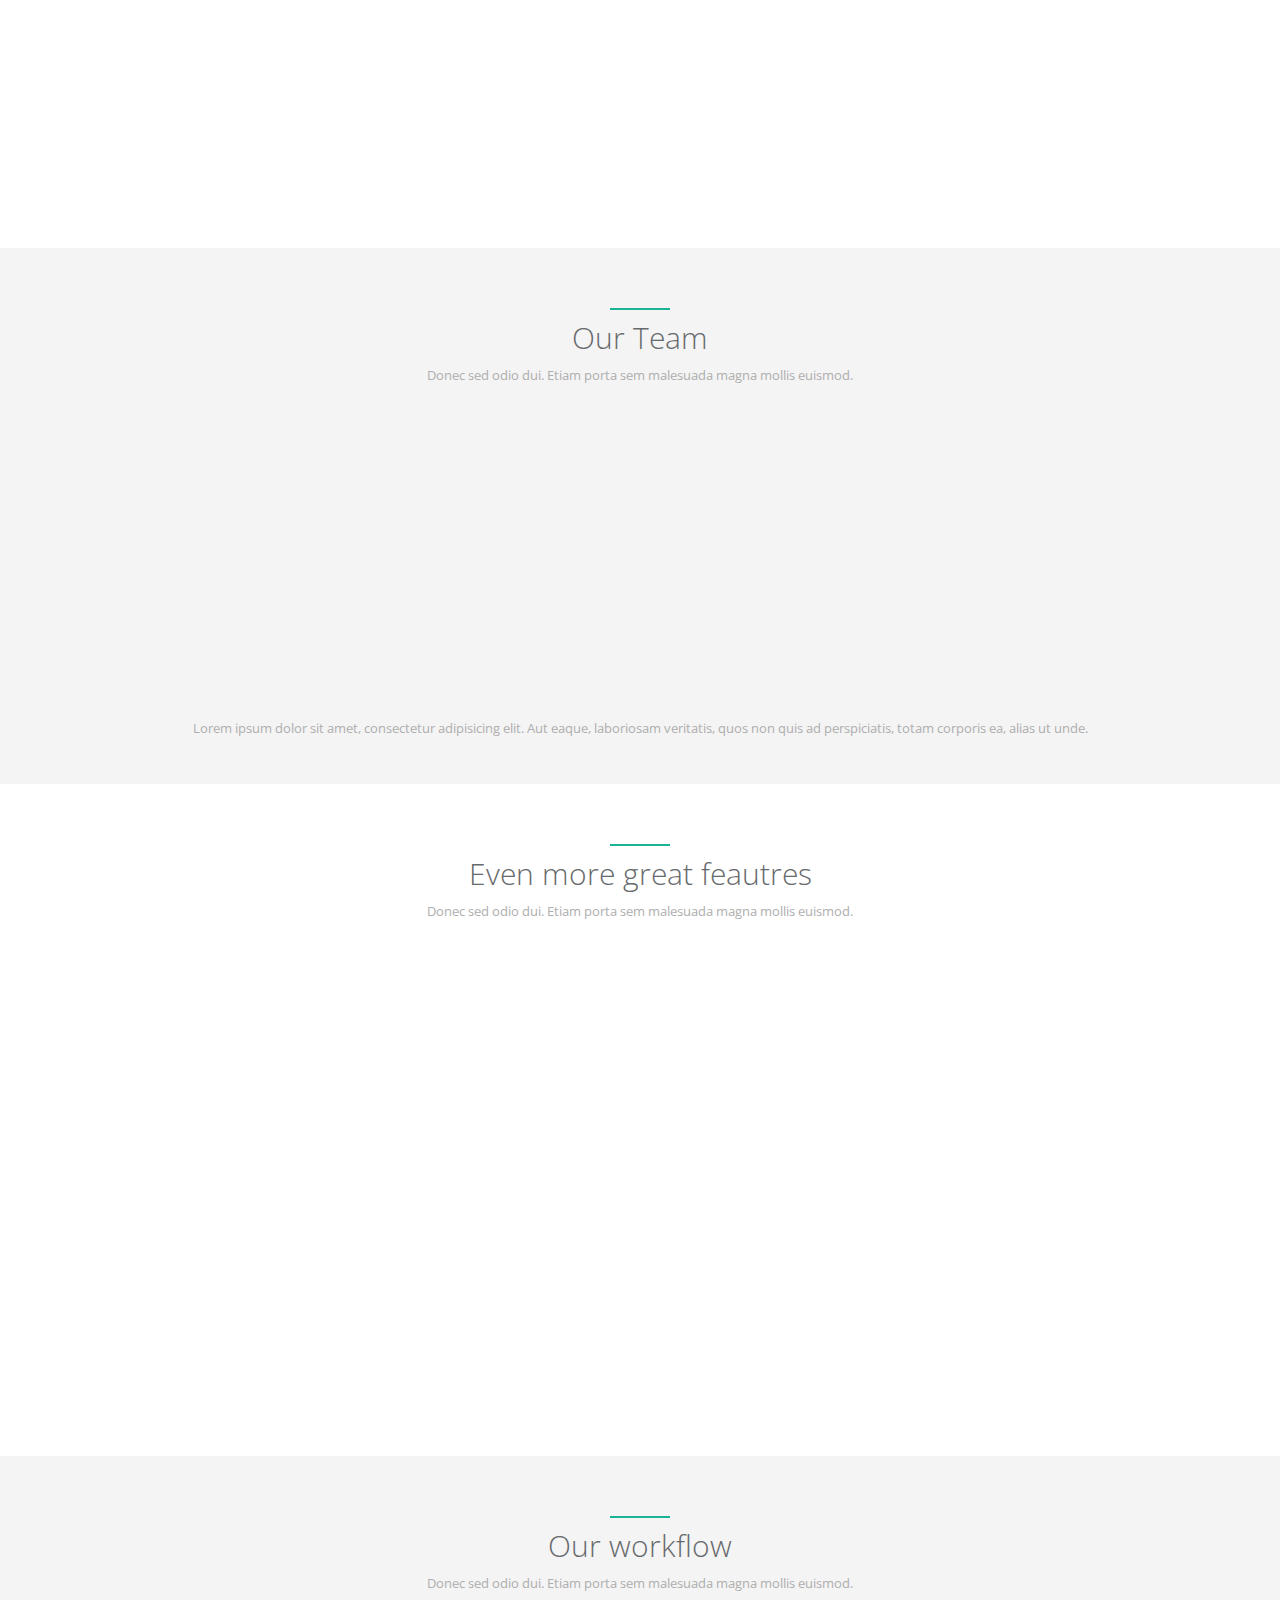
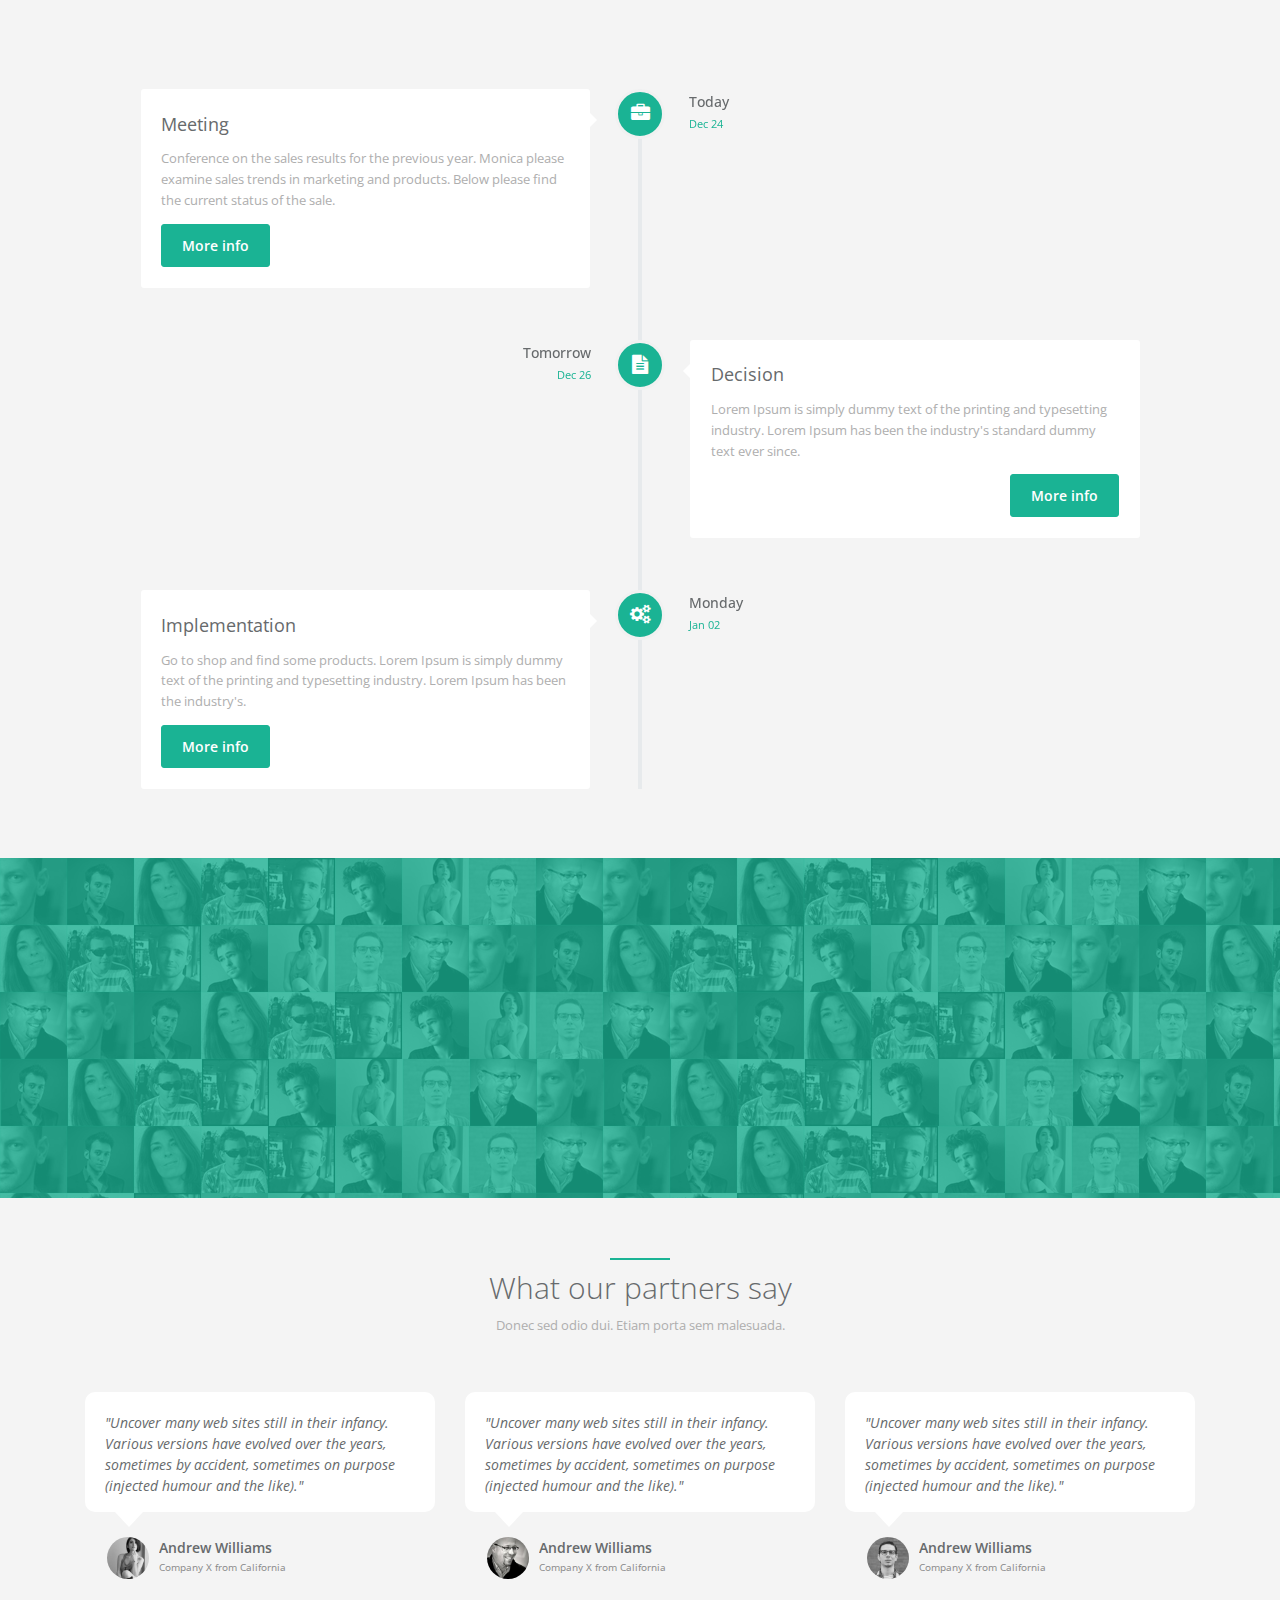
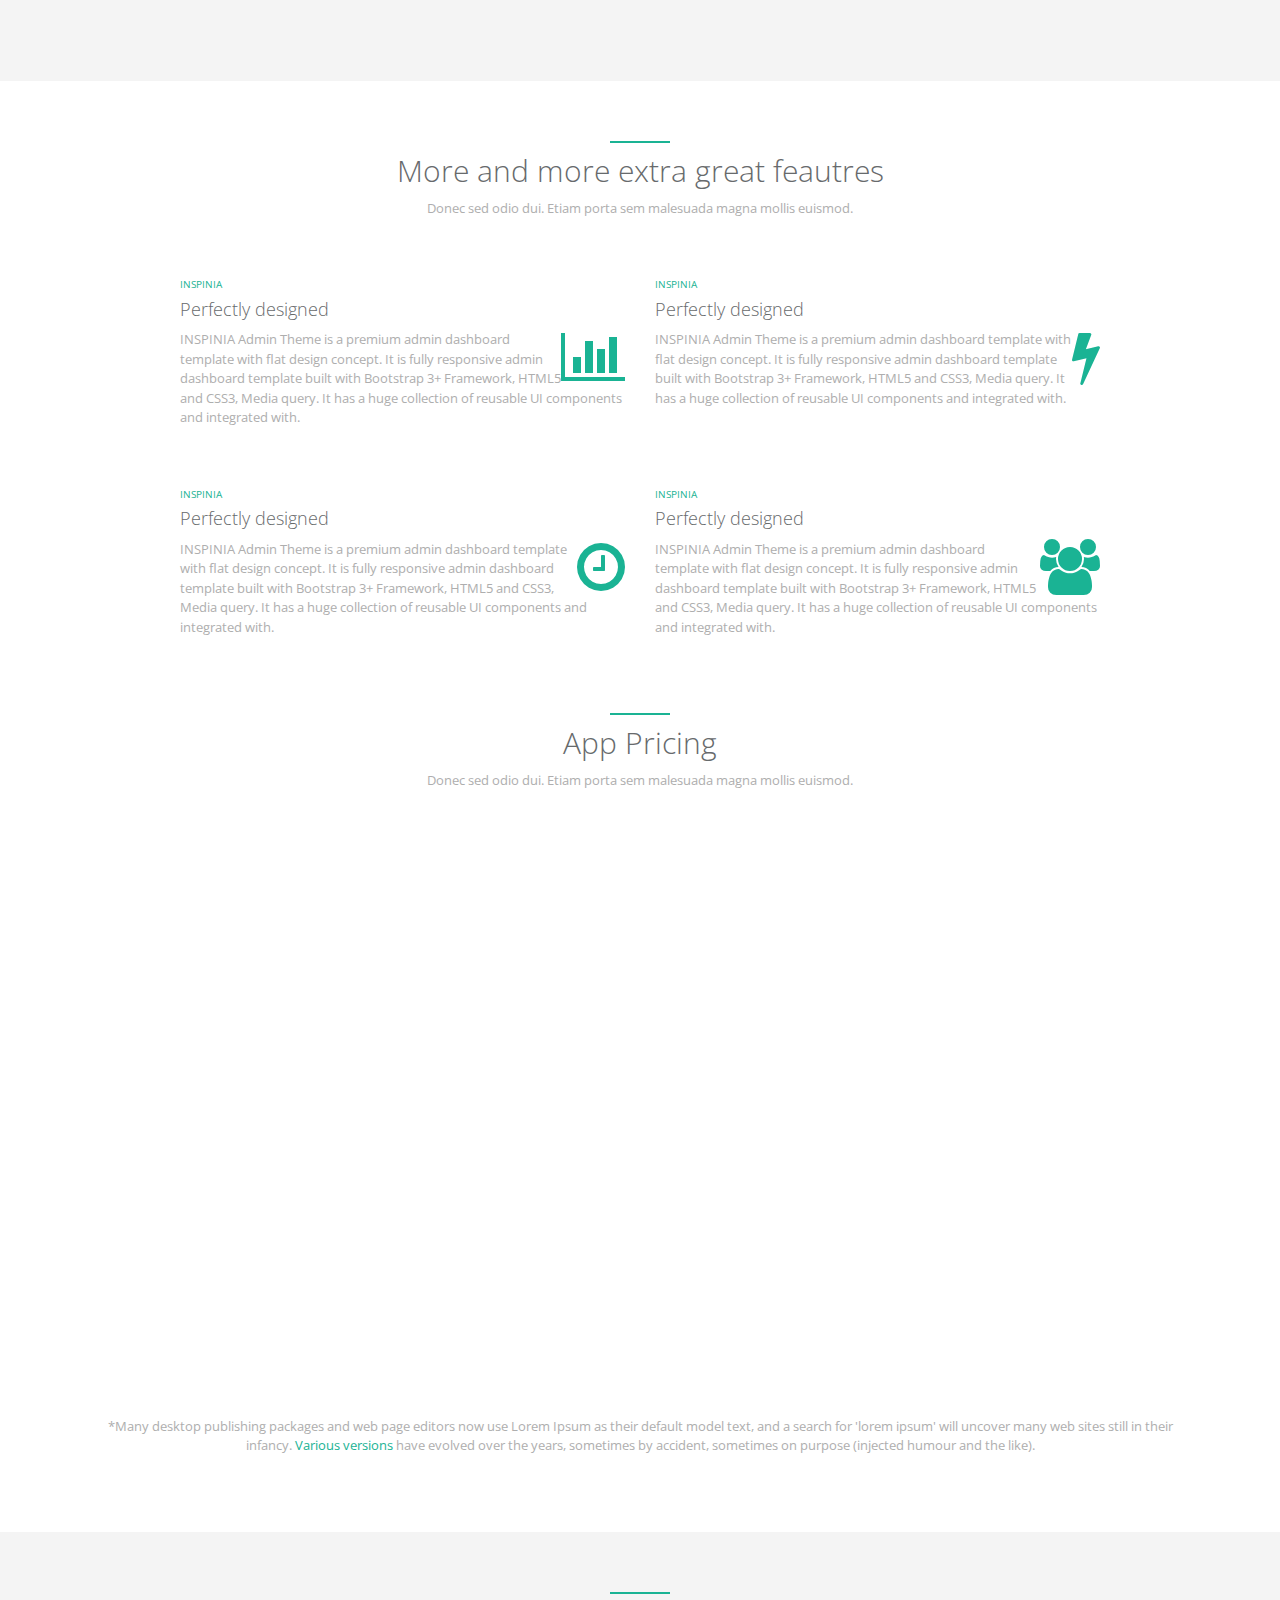
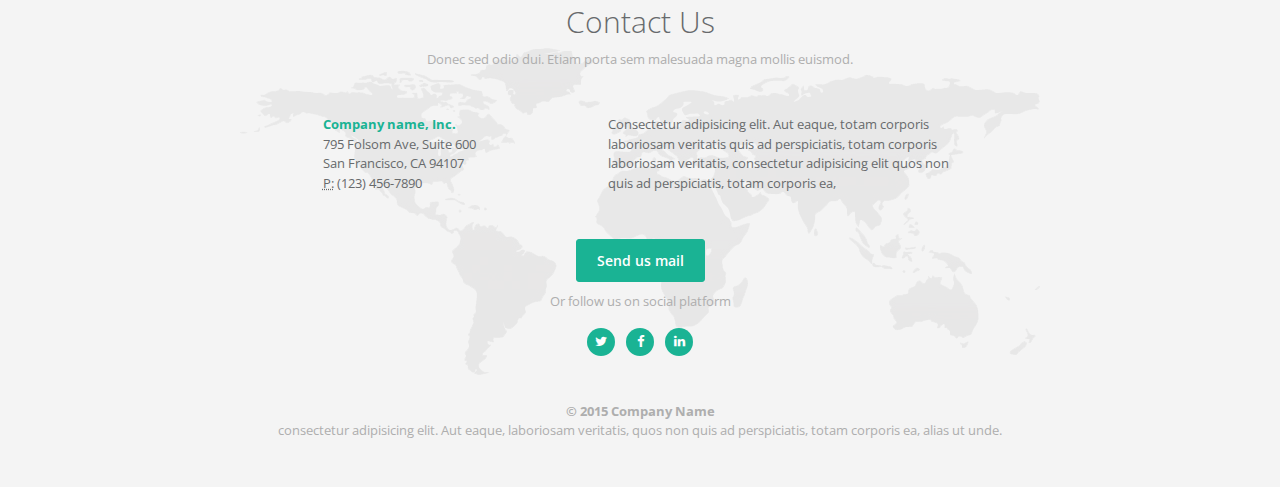
==== commit 950fc6bd: "Add header" ====
--- a/index.html
+++ b/index.html
@@ -9,7 +9,7 @@
     <!-- Add Your favicon here -->
     <!--<link rel="icon" href="img/favicon.ico">-->
 
-    <title>IFAC - Instituto de Formación Aerocomercial Inicio</title>
+    <title>INSPINIA - Landing Page</title>
 
     <!-- Bootstrap core CSS -->
     <link href="css/bootstrap.min.css" rel="stylesheet">
@@ -77,10 +77,10 @@
     <!--                         <a class="caption-link" href="#" role="button">Inspinia Theme</a>
     -->                    </p>
                     </div>
-                <!-- <div class="carousel-image wow zoomIn">
+                 <div class="carousel-image wow zoomIn">
                         <img src="img/laptop.png" alt="laptop"/>
                     </div>
-                    -->
+                    
                 </div>
                 <!-- Set background for slide in css -->
                 <div class="header-back one"></div>
--- a/css/style.css
+++ b/css/style.css
@@ -7952,16 +7952,16 @@
 }
 .landing-page .navbar-default .navbar-brand:hover,
 .landing-page .navbar-default .navbar-brand:focus {
-  background: #179d82;
-  color: #fff;
+  background: #6e6d6d;
+  color: #A7B1C2;
 }
 .landing-page .navbar-default .navbar-brand {
-  color: #fff;
+  color: white;
   height: auto;
   display: block;
   font-size: 14px;
   background: #1ab394;
-  padding: 15px 20px 15px 20px;
+  padding-top: 25px;
   border-radius: 0 0 5px 5px;
   font-weight: 700;
   transition: all 0.3s ease-in-out 0s;
@@ -9597,3 +9597,9 @@
     margin: 0;
   }
 }
+
+.navbar-brand__img {
+  width: 200px;
+  background-color: white;
+  padding: 0px;
+}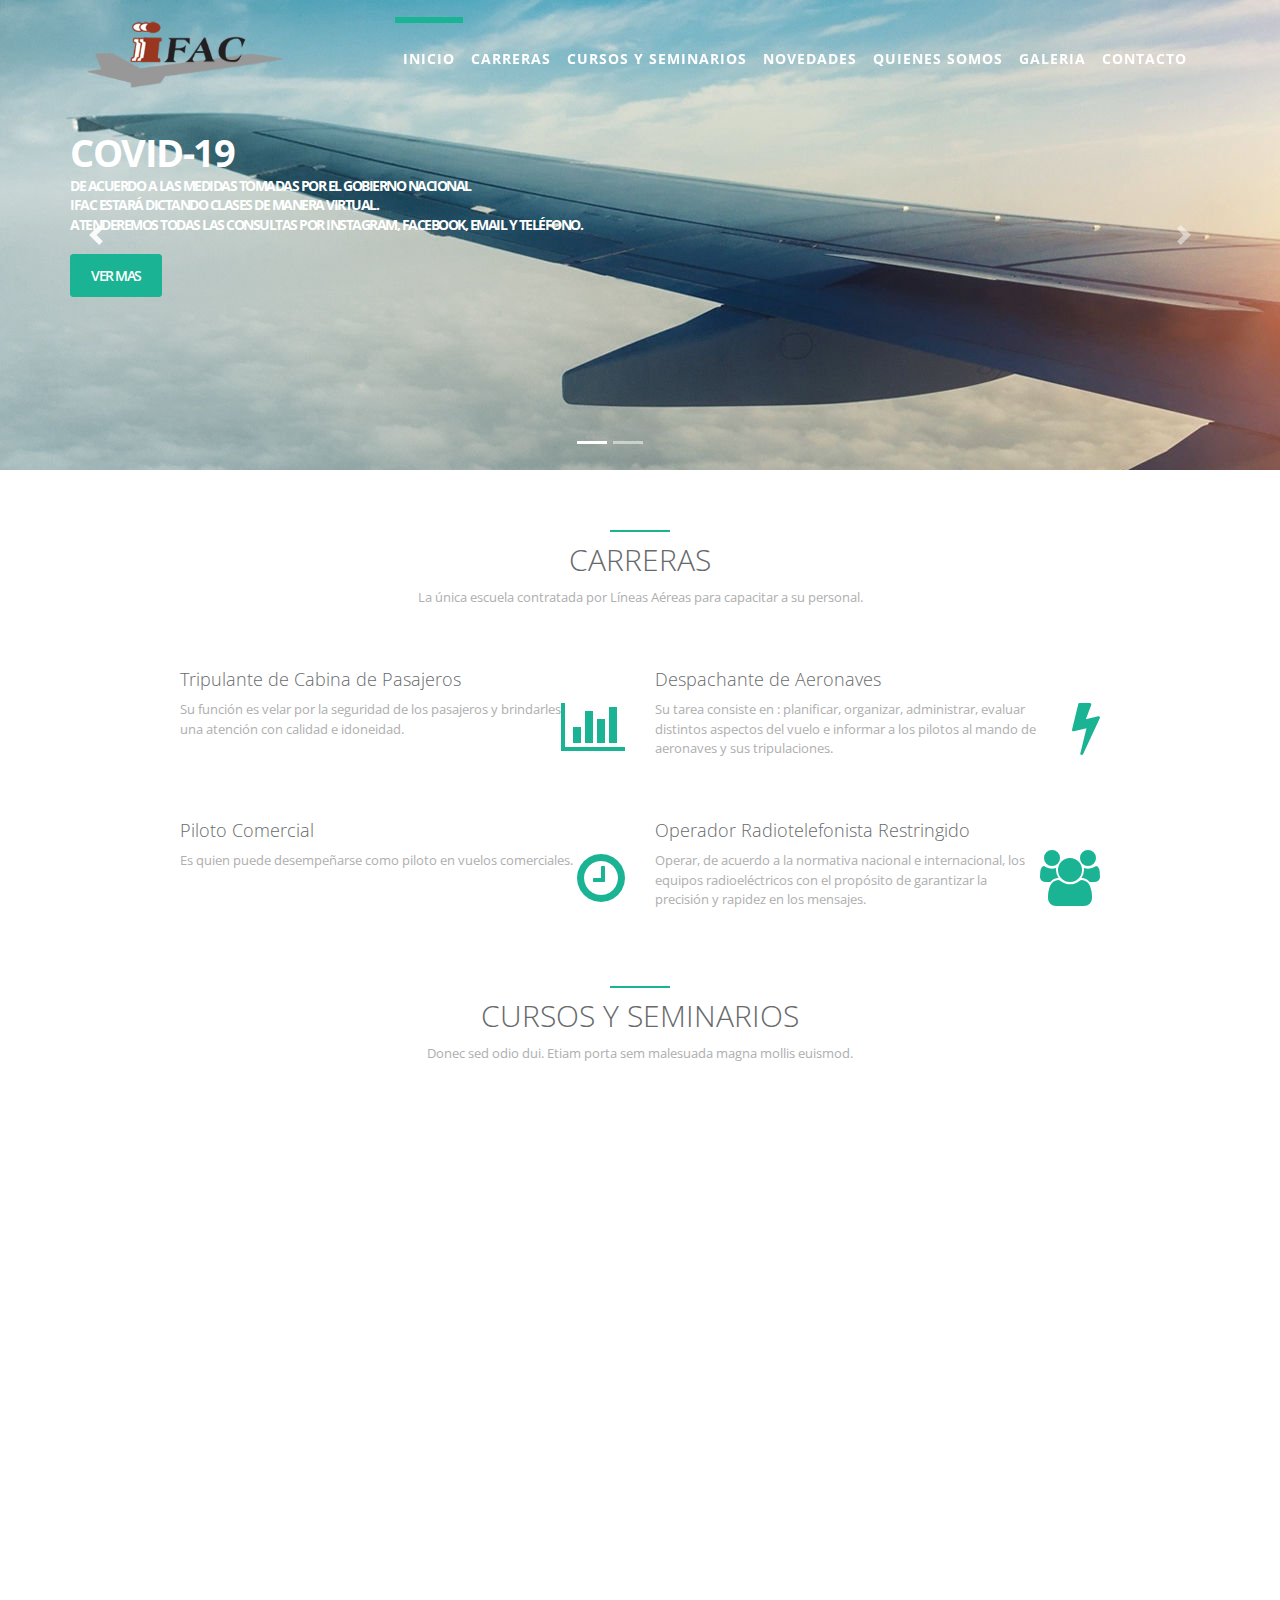
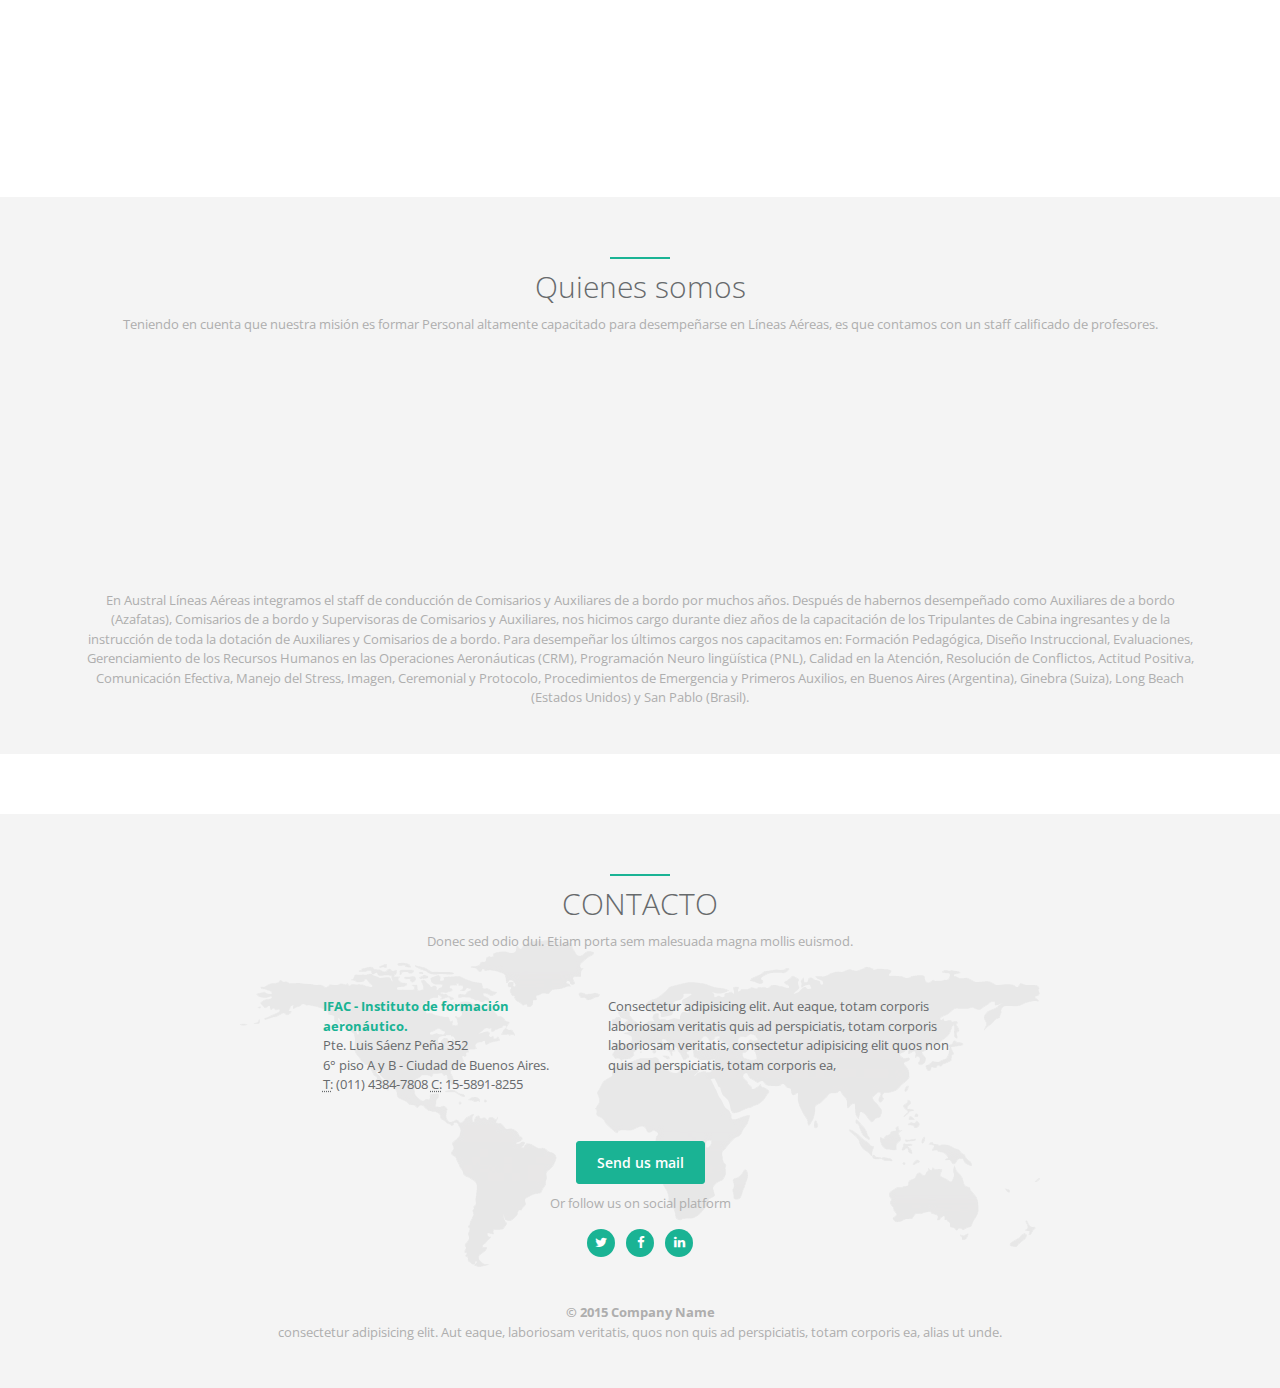
==== commit 834e0e28: "Index" ====
--- a/index.html
+++ b/index.html
@@ -1,653 +1,265 @@
-<!DOCTYPE html>
-<html lang="en">
-<head>
-    <meta charset="utf-8">
-    <meta http-equiv="X-UA-Compatible" content="IE=edge">
-    <meta name="viewport" content="width=device-width, initial-scale=1">
-    <meta name="description" content="">
-    <meta name="author" content="">
-    <!-- Add Your favicon here -->
-    <!--<link rel="icon" href="img/favicon.ico">-->
-
-    <title>INSPINIA - Landing Page</title>
-
-    <!-- Bootstrap core CSS -->
-    <link href="css/bootstrap.min.css" rel="stylesheet">
-
-    <!-- Animation CSS -->
-    <link href="css/animate.css" rel="stylesheet">
-
-    <link href="font-awesome/css/font-awesome.min.css" rel="stylesheet">
-
-    <!-- HTML5 shim and Respond.js for IE8 support of HTML5 elements and media queries -->
-    <!--[if lt IE 9]>
-    <script src="https://oss.maxcdn.com/html5shiv/3.7.2/html5shiv.min.js"></script>
-    <script src="https://oss.maxcdn.com/respond/1.4.2/respond.min.js"></script>
-    <![endif]-->
-
-    <!-- Custom styles for this template -->
-    <link href="css/style.css" rel="stylesheet">
-</head>
-
-<body id="page-top" class="landing-page">
-
-    <div class="navbar-wrapper">
-        <nav class="navbar navbar-default navbar-fixed-top navbar-expand-md" role="navigation">
-            <div class="container">
-                <a class="navbar-brand" href="index.html">IFAC</a>
-                <div class="navbar-header page-scroll">
-                    <button class="navbar-toggler" type="button" data-toggle="collapse" data-target="#navbar">
-                        <i class="fa fa-bars"></i>
-                    </button>
-                </div>
-                <div class="collapse navbar-collapse justify-content-end" id="navbar">
-                    <ul class="nav navbar-nav navbar-right">
-                        <li><a class="nav-link page-scroll" href="#page-top">INICIO</a></li>
-                        <li><a class="nav-link page-scroll" href="#features">INSTITUTO</a></li>
-                        <li><a class="nav-link page-scroll" href="#team">CARRERAS</a></li>
-                        <li><a class="nav-link page-scroll" href="#testimonials">CURSOS</a></li>
-                        <li><a class="nav-link page-scroll" href="#pricing">GALERIA</a></li>
-                        <li><a class="nav-link page-scroll" href="#contact">CONTACTO</a></li>
-                    </ul>
-                </div>
-            </div>
-        </nav>
-    </div>
-
-    <div id="inSlider" class="carousel slide" data-ride="carousel" >
-        <ol class="carousel-indicators">
-            <li data-target="#inSlider" data-slide-to="0" class="active"></li>
-            <li data-target="#inSlider" data-slide-to="1"></li>
-        </ol>
-        <div class="carousel-inner" role="listbox">
-            <div class="carousel-item active">
-                <div class="container">
-                    <div class="carousel-caption">
-                        <h1>COVID-19<br/>
-                        <!--   brands, web apps,<br/>
-                            and user interfaces<br/> 
-                            we are IN+ studio</h1>-->
-                        <p>De acuerdo a las medidas tomadas por el gobierno nacional<br/>
-                            IFAC estará dictando clases de manera virtual.
-                            
-
-                        </p>
-                        <p>
-                            <a class="btn btn-lg btn-primary" href="#" role="button">READ MORE</a>
-    <!--                         <a class="caption-link" href="#" role="button">Inspinia Theme</a>
-    -->                    </p>
-                    </div>
-                 <div class="carousel-image wow zoomIn">
-                        <img src="img/laptop.png" alt="laptop"/>
-                    </div>
-                    
-                </div>
-                <!-- Set background for slide in css -->
-                <div class="header-back one"></div>
-
-            </div>
-            <div class="carousel-item">
-                <div class="container">
-                    <div class="carousel-caption blank">
-                        <h1>We create meaningful <br/> interfaces that inspire.</h1>
-                        <p>Cras justo odio, dapibus ac facilisis in, egestas eget quam.</p>
-                        <p><a class="btn btn-lg btn-primary" href="#" role="button">Learn more</a></p>
-                    </div>
-                </div>
-                <!-- Set background for slide in css -->
-                <div class="header-back two"></div>
-            </div>
-        </div>
-        <a class="carousel-control-prev" href="#inSlider" role="button" data-slide="prev">
-            <span class="carousel-control-prev-icon" aria-hidden="true"></span>
-            <span class="sr-only">Previous</span>
-        </a>
-        <a class="carousel-control-next" href="#inSlider" role="button" data-slide="next">
-            <span class="carousel-control-next-icon" aria-hidden="true"></span>
-            <span class="sr-only">Next</span>
-        </a>
-    </div>
-
-    <section id="features" class="container services">
-        <div class="row">
-            <div class="col-sm-3">
-                <h2>Full responsive</h2>
-                <p>Donec sed odio dui. Etiam porta sem malesuada magna mollis euismod. Nullam id dolor id nibh ultricies vehicula ut id elit. Morbi leo risus.</p>
-                <p><a class="navy-link" href="#" role="button">Details &raquo;</a></p>
-            </div>
-            <div class="col-sm-3">
-                <h2>LESS/SASS Files</h2>
-                <p>Donec sed odio dui. Etiam porta sem malesuada magna mollis euismod. Nullam id dolor id nibh ultricies vehicula ut id elit. Morbi leo risus.</p>
-                <p><a class="navy-link" href="#" role="button">Details &raquo;</a></p>
-            </div>
-            <div class="col-sm-3">
-                <h2>6 Charts Library</h2>
-                <p>Donec sed odio dui. Etiam porta sem malesuada magna mollis euismod. Nullam id dolor id nibh ultricies vehicula ut id elit. Morbi leo risus.</p>
-                <p><a class="navy-link" href="#" role="button">Details &raquo;</a></p>
-            </div>
-            <div class="col-sm-3">
-                <h2>Advanced Forms</h2>
-                <p>Donec sed odio dui. Etiam porta sem malesuada magna mollis euismod. Nullam id dolor id nibh ultricies vehicula ut id elit. Morbi leo risus.</p>
-                <p><a class="navy-link" href="#" role="button">Details &raquo;</a></p>
-            </div>
-        </div>
-    </section>
-
-    <section  class="container features">
-        <div class="row">
-            <div class="col-lg-12 text-center">
-                <div class="navy-line"></div>
-                <h1>Over 40+ unique view<br/> <span class="navy"> with many custom components</span> </h1>
-                <p>Donec sed odio dui. Etiam porta sem malesuada magna mollis euismod. </p>
-            </div>
-        </div>
-        <div class="row">
-            <div class="col-md-3 text-center wow fadeInLeft">
-                <div>
-                    <i class="fa fa-mobile features-icon"></i>
-                    <h2>Full responsive</h2>
-                    <p>Donec sed odio dui. Etiam porta sem malesuada magna mollis euismod. Nullam id dolor id nibh ultricies vehicula ut id elit. Morbi leo risus.</p>
-                </div>
-                <div class="m-t-lg">
-                    <i class="fa fa-bar-chart features-icon"></i>
-                    <h2>6 Charts Library</h2>
-                    <p>Donec sed odio dui. Etiam porta sem malesuada magna mollis euismod. Nullam id dolor id nibh ultricies vehicula ut id elit. Morbi leo risus.</p>
-                </div>
-            </div>
-            <div class="col-md-6 text-center  wow zoomIn">
-                <img src="img/perspective.png" alt="dashboard" class="img-fluid">
-            </div>
-            <div class="col-md-3 text-center wow fadeInRight">
-                <div>
-                    <i class="fa fa-envelope features-icon"></i>
-                    <h2>Mail pages</h2>
-                    <p>Donec sed odio dui. Etiam porta sem malesuada magna mollis euismod. Nullam id dolor id nibh ultricies vehicula ut id elit. Morbi leo risus.</p>
-                </div>
-                <div class="m-t-lg">
-                    <i class="fa fa-google features-icon"></i>
-                    <h2>AngularJS version</h2>
-                    <p>Donec sed odio dui. Etiam porta sem malesuada magna mollis euismod. Nullam id dolor id nibh ultricies vehicula ut id elit. Morbi leo risus.</p>
-                </div>
-            </div>
-        </div>
-        <div class="row">
-            <div class="col-lg-12 text-center">
-                <div class="navy-line"></div>
-                <h1>Discover great feautres</h1>
-                <p>Donec sed odio dui. Etiam porta sem malesuada magna mollis euismod. </p>
-            </div>
-        </div>
-        <div class="row features-block">
-            <div class="col-lg-6 features-text wow fadeInLeft">
-                <small>INSPINIA</small>
-                <h2>Perfectly designed </h2>
-                <p>INSPINIA Admin Theme is a premium admin dashboard template with flat design concept. It is fully responsive admin dashboard template built with Bootstrap 3+ Framework, HTML5 and CSS3, Media query. It has a huge collection of reusable UI components and integrated with latest jQuery plugins.</p>
-                <a href="" class="btn btn-primary">Learn more</a>
-            </div>
-            <div class="col-lg-6 text-right wow fadeInRight">
-                <img src="img/dashboard.png" alt="dashboard" class="img-fluid float-right">
-            </div>
-        </div>
-    </section>
-
-    <section id="team" class="gray-section team">
-        <div class="container">
-            <div class="row m-b-lg">
-                <div class="col-lg-12 text-center">
-                    <div class="navy-line"></div>
-                    <h1>Our Team</h1>
-                    <p>Donec sed odio dui. Etiam porta sem malesuada magna mollis euismod.</p>
-                </div>
-            </div>
-            <div class="row">
-                <div class="col-sm-4 wow fadeInLeft">
-                    <div class="team-member">
-                        <img src="img/avatar3.jpg" class="img-fluid rounded-circle img-small" alt="">
-                        <h4><span class="navy">Amelia</span> Smith</h4>
-                        <p>Lorem ipsum dolor sit amet, illum fastidii dissentias quo ne. Sea ne sint animal iisque, nam an soluta sensibus. </p>
-                        <ul class="list-inline social-icon">
-                            <li class="list-inline-item"><a href="#"><i class="fa fa-twitter"></i></a>
-                            </li>
-                            <li class="list-inline-item"><a href="#"><i class="fa fa-facebook"></i></a>
-                            </li>
-                            <li class="list-inline-item"><a href="#"><i class="fa fa-linkedin"></i></a>
-                            </li>
-                        </ul>
-                    </div>
-                </div>
-                <div class="col-sm-4">
-                    <div class="team-member wow zoomIn">
-                        <img src="img/avatar1.jpg" class="img-fluid rounded-circle" alt="">
-                        <h4><span class="navy">John</span> Novak</h4>
-                        <p>Lorem ipsum dolor sit amet, illum fastidii dissentias quo ne. Sea ne sint animal iisque, nam an soluta sensibus.</p>
-                        <ul class="list-inline social-icon">
-                            <li class="list-inline-item"><a href="#"><i class="fa fa-twitter"></i></a>
-                            </li>
-                            <li class="list-inline-item"><a href="#"><i class="fa fa-facebook"></i></a>
-                            </li>
-                            <li class="list-inline-item"><a href="#"><i class="fa fa-linkedin"></i></a>
-                            </li>
-                        </ul>
-                    </div>
-                </div>
-                <div class="col-sm-4 wow fadeInRight">
-                    <div class="team-member">
-                        <img src="img/avatar2.jpg" class="img-fluid rounded-circle img-small" alt="">
-                        <h4><span class="navy">Peter</span> Johnson</h4>
-                        <p>Lorem ipsum dolor sit amet, illum fastidii dissentias quo ne. Sea ne sint animal iisque, nam an soluta sensibus.</p>
-                        <ul class="list-inline social-icon">
-                            <li class="list-inline-item"><a href="#"><i class="fa fa-twitter"></i></a>
-                            </li>
-                            <li class="list-inline-item"><a href="#"><i class="fa fa-facebook"></i></a>
-                            </li>
-                            <li class="list-inline-item"><a href="#"><i class="fa fa-linkedin"></i></a>
-                            </li>
-                        </ul>
-                    </div>
-                </div>
-            </div>
-            <div class="row">
-                <div class="col-lg-12 text-center m-t-lg m-b-lg">
-                    <p>Lorem ipsum dolor sit amet, consectetur adipisicing elit. Aut eaque, laboriosam veritatis, quos non quis ad perspiciatis, totam corporis ea, alias ut unde.</p>
-                </div>
-            </div>
-        </div>
-    </section>
-
-    <section class="features">
-        <div class="container">
-            <div class="row">
-                <div class="col-lg-12 text-center">
-                    <div class="navy-line"></div>
-                    <h1>Even more great feautres</h1>
-                    <p>Donec sed odio dui. Etiam porta sem malesuada magna mollis euismod. </p>
-                </div>
-            </div>
-            <div class="row features-block">
-                <div class="col-lg-3 features-text wow fadeInLeft">
-                    <small>INSPINIA</small>
-                    <h2>Perfectly designed </h2>
-                    <p>INSPINIA Admin Theme is a premium admin dashboard template with flat design concept. It is fully responsive admin dashboard template built with Bootstrap 3+ Framework, HTML5 and CSS3, Media query. It has a huge collection of reusable UI components and integrated with latest jQuery plugins.</p>
-                    <a href="" class="btn btn-primary">Learn more</a>
-                </div>
-                <div class="col-lg-6 text-right m-t-n-lg wow zoomIn">
-                    <img src="img/iphone.jpg" class="img-fluid" alt="dashboard">
-                </div>
-                <div class="col-lg-3 features-text text-right wow fadeInRight">
-                    <small>INSPINIA</small>
-                    <h2>Perfectly designed </h2>
-                    <p>INSPINIA Admin Theme is a premium admin dashboard template with flat design concept. It is fully responsive admin dashboard template built with Bootstrap 3+ Framework, HTML5 and CSS3, Media query. It has a huge collection of reusable UI components and integrated with latest jQuery plugins.</p>
-                    <a href="" class="btn btn-primary">Learn more</a>
-                </div>
-            </div>
-        </div>
-
-    </section>
-
-    <section class="timeline gray-section">
-        <div class="container">
-            <div class="row">
-                <div class="col-lg-12 text-center">
-                    <div class="navy-line"></div>
-                    <h1>Our workflow</h1>
-                    <p>Donec sed odio dui. Etiam porta sem malesuada magna mollis euismod. </p>
-                </div>
-            </div>
-            <div class="row features-block">
-
-                <div class="col-lg-12">
-                    <div id="vertical-timeline" class="vertical-container light-timeline center-orientation">
-                        <div class="vertical-timeline-block">
-                            <div class="vertical-timeline-icon navy-bg">
-                                <i class="fa fa-briefcase"></i>
-                            </div>
-
-                            <div class="vertical-timeline-content">
-                                <h2>Meeting</h2>
-                                <p>Conference on the sales results for the previous year. Monica please examine sales trends in marketing and products. Below please find the current status of the sale.
-                                </p>
-                                <a href="#" class="btn btn-xs btn-primary"> More info</a>
-                                <span class="vertical-date"> Today <br/> <small>Dec 24</small> </span>
-                            </div>
-                        </div>
-
-                        <div class="vertical-timeline-block">
-                            <div class="vertical-timeline-icon navy-bg">
-                                <i class="fa fa-file-text"></i>
-                            </div>
-
-                            <div class="vertical-timeline-content">
-                                <h2>Decision</h2>
-                                <p>Lorem Ipsum is simply dummy text of the printing and typesetting industry. Lorem Ipsum has been the industry's standard dummy text ever since.</p>
-                                <a href="#" class="btn btn-xs btn-primary"> More info</a>
-                                <span class="vertical-date"> Tomorrow <br/> <small>Dec 26</small> </span>
-                            </div>
-                        </div>
-
-                        <div class="vertical-timeline-block">
-                            <div class="vertical-timeline-icon navy-bg">
-                                <i class="fa fa-cogs"></i>
-                            </div>
-
-                            <div class="vertical-timeline-content">
-                                <h2>Implementation</h2>
-                                <p>Go to shop and find some products. Lorem Ipsum is simply dummy text of the printing and typesetting industry. Lorem Ipsum has been the industry's. </p>
-                                <a href="#" class="btn btn-xs btn-primary"> More info</a>
-                                <span class="vertical-date"> Monday <br/> <small>Jan 02</small> </span>
-                            </div>
-                        </div>
-
-                    </div>
-                </div>
-
-            </div>
-        </div>
-
-    </section>
-
-    <section id="testimonials" class="navy-section testimonials" style="margin-top: 0">
-
-        <div class="container">
-            <div class="row">
-                <div class="col-lg-12 text-center wow zoomIn">
-                    <i class="fa fa-comment big-icon"></i>
-                    <h1>
-                        What our users say
-                    </h1>
-                    <div class="testimonials-text">
-                        <i>"Many desktop publishing packages and web page editors now use Lorem Ipsum as their default model text, and a search for 'lorem ipsum' will uncover many web sites still in their infancy. Various versions have evolved over the years, sometimes by accident, sometimes on purpose (injected humour and the like)."</i>
-                    </div>
-                    <small>
-                        <strong>12.02.2014 - Andy Smith</strong>
-                    </small>
-                </div>
-            </div>
-        </div>
-
-    </section>
-
-    <section class="comments gray-section" style="margin-top: 0">
-        <div class="container">
-            <div class="row">
-                <div class="col-lg-12 text-center">
-                    <div class="navy-line"></div>
-                    <h1>What our partners say</h1>
-                    <p>Donec sed odio dui. Etiam porta sem malesuada. </p>
-                </div>
-            </div>
-            <div class="row features-block">
-                <div class="col-lg-4">
-                    <div class="bubble">
-                        "Uncover many web sites still in their infancy. Various versions have evolved over the years, sometimes by accident, sometimes on purpose (injected humour and the like)."
-                    </div>
-                    <div class="comments-avatar">
-                        <a href="" class="float-left">
-                            <img alt="image" src="img/avatar3.jpg">
-                        </a>
-                        <div class="media-body">
-                            <div class="commens-name">
-                                Andrew Williams
-                            </div>
-                            <small class="text-muted">Company X from California</small>
-                        </div>
-                    </div>
-                </div>
-
-                <div class="col-lg-4">
-                    <div class="bubble">
-                        "Uncover many web sites still in their infancy. Various versions have evolved over the years, sometimes by accident, sometimes on purpose (injected humour and the like)."
-                    </div>
-                    <div class="comments-avatar">
-                        <a href="" class="float-left">
-                            <img alt="image" src="img/avatar1.jpg">
-                        </a>
-                        <div class="media-body">
-                            <div class="commens-name">
-                                Andrew Williams
-                            </div>
-                            <small class="text-muted">Company X from California</small>
-                        </div>
-                    </div>
-                </div>
-
-                <div class="col-lg-4">
-                    <div class="bubble">
-                        "Uncover many web sites still in their infancy. Various versions have evolved over the years, sometimes by accident, sometimes on purpose (injected humour and the like)."
-                    </div>
-                    <div class="comments-avatar">
-                        <a href="" class="float-left">
-                            <img alt="image" src="img/avatar2.jpg">
-                        </a>
-                        <div class="media-body">
-                            <div class="commens-name">
-                                Andrew Williams
-                            </div>
-                            <small class="text-muted">Company X from California</small>
-                        </div>
-                    </div>
-                </div>
-
-
-
-            </div>
-        </div>
-
-    </section>
-
-    <section class="features">
-        <div class="container">
-            <div class="row">
-                <div class="col-lg-12 text-center">
-                    <div class="navy-line"></div>
-                    <h1>More and more extra great feautres</h1>
-                    <p>Donec sed odio dui. Etiam porta sem malesuada magna mollis euismod. </p>
-                </div>
-            </div>
-            <div class="row justify-content-center">
-                <div class="col-lg-5 col-lg-offset-1 features-text">
-                    <small>INSPINIA</small>
-                    <h2>Perfectly designed </h2>
-                    <i class="fa fa-bar-chart big-icon float-right"></i>
-                    <p>INSPINIA Admin Theme is a premium admin dashboard template with flat design concept. It is fully responsive admin dashboard template built with Bootstrap 3+ Framework, HTML5 and CSS3, Media query. It has a huge collection of reusable UI components and integrated with.</p>
-                </div>
-                <div class="col-lg-5 features-text">
-                    <small>INSPINIA</small>
-                    <h2>Perfectly designed </h2>
-                    <i class="fa fa-bolt big-icon float-right"></i>
-                    <p>INSPINIA Admin Theme is a premium admin dashboard template with flat design concept. It is fully responsive admin dashboard template built with Bootstrap 3+ Framework, HTML5 and CSS3, Media query. It has a huge collection of reusable UI components and integrated with.</p>
-                </div>
-            </div>
-            <div class="row justify-content-center">
-                <div class="col-lg-5 col-lg-offset-1 features-text">
-                    <small>INSPINIA</small>
-                    <h2>Perfectly designed </h2>
-                    <i class="fa fa-clock-o big-icon float-right"></i>
-                    <p>INSPINIA Admin Theme is a premium admin dashboard template with flat design concept. It is fully responsive admin dashboard template built with Bootstrap 3+ Framework, HTML5 and CSS3, Media query. It has a huge collection of reusable UI components and integrated with.</p>
-                </div>
-                <div class="col-lg-5 features-text">
-                    <small>INSPINIA</small>
-                    <h2>Perfectly designed </h2>
-                    <i class="fa fa-users big-icon float-right"></i>
-                    <p>INSPINIA Admin Theme is a premium admin dashboard template with flat design concept. It is fully responsive admin dashboard template built with Bootstrap 3+ Framework, HTML5 and CSS3, Media query. It has a huge collection of reusable UI components and integrated with.</p>
-                </div>
-            </div>
-        </div>
-
-    </section>
-
-    <section id="pricing" class="pricing">
-        <div class="container">
-            <div class="row m-b-lg">
-                <div class="col-lg-12 text-center">
-                    <div class="navy-line"></div>
-                    <h1>App Pricing</h1>
-                    <p>Donec sed odio dui. Etiam porta sem malesuada magna mollis euismod.</p>
-                </div>
-            </div>
-            <div class="row">
-                <div class="col-lg-4 wow zoomIn">
-                    <ul class="pricing-plan list-unstyled">
-                        <li class="pricing-title">
-                            Basic
-                        </li>
-                        <li class="pricing-desc">
-                            Lorem ipsum dolor sit amet, illum fastidii dissentias quo ne. Sea ne sint animal iisque, nam an soluta sensibus.
-                        </li>
-                        <li class="pricing-price">
-                            <span>$16</span> / month
-                        </li>
-                        <li>
-                            Dashboards
-                        </li>
-                        <li>
-                            Projects view
-                        </li>
-                        <li>
-                            Contacts
-                        </li>
-                        <li>
-                            Calendar
-                        </li>
-                        <li>
-                            AngularJs
-                        </li>
-                        <li>
-                            <a class="btn btn-primary btn-xs" href="#">Signup</a>
-                        </li>
-                    </ul>
-                </div>
-
-                <div class="col-lg-4 wow zoomIn">
-                    <ul class="pricing-plan list-unstyled selected">
-                        <li class="pricing-title">
-                            Standard
-                        </li>
-                        <li class="pricing-desc">
-                            Lorem ipsum dolor sit amet, illum fastidii dissentias quo ne. Sea ne sint animal iisque, nam an soluta sensibus.
-                        </li>
-                        <li class="pricing-price">
-                            <span>$22</span> / month
-                        </li>
-                        <li>
-                            Dashboards
-                        </li>
-                        <li>
-                            Projects view
-                        </li>
-                        <li>
-                            Contacts
-                        </li>
-                        <li>
-                            Calendar
-                        </li>
-                        <li>
-                            AngularJs
-                        </li>
-                        <li>
-                            <strong>Support platform</strong>
-                        </li>
-                        <li class="plan-action">
-                            <a class="btn btn-primary btn-xs" href="#">Signup</a>
-                        </li>
-                    </ul>
-                </div>
-
-                <div class="col-lg-4 wow zoomIn">
-                    <ul class="pricing-plan list-unstyled">
-                        <li class="pricing-title">
-                            Premium
-                        </li>
-                        <li class="pricing-desc">
-                            Lorem ipsum dolor sit amet, illum fastidii dissentias quo ne. Sea ne sint animal iisque, nam an soluta sensibus.
-                        </li>
-                        <li class="pricing-price">
-                            <span>$160</span> / month
-                        </li>
-                        <li>
-                            Dashboards
-                        </li>
-                        <li>
-                            Projects view
-                        </li>
-                        <li>
-                            Contacts
-                        </li>
-                        <li>
-                            Calendar
-                        </li>
-                        <li>
-                            AngularJs
-                        </li>
-                        <li>
-                            <a class="btn btn-primary btn-xs" href="#">Signup</a>
-                        </li>
-                    </ul>
-                </div>
-            </div>
-            <div class="row m-t-lg">
-                <div class="col-lg-12 text-center m-t-lg">
-                    <p>*Many desktop publishing packages and web page editors now use Lorem Ipsum as their default model text, and a search for 'lorem ipsum' will uncover many web sites still in their infancy. <span class="navy">Various versions</span>  have evolved over the years, sometimes by accident, sometimes on purpose (injected humour and the like).</p>
-                </div>
-            </div>
-        </div>
-
-    </section>
-
-    <section id="contact" class="gray-section contact">
-        <div class="container">
-            <div class="row m-b-lg">
-                <div class="col-lg-12 text-center">
-                    <div class="navy-line"></div>
-                    <h1>Contact Us</h1>
-                    <p>Donec sed odio dui. Etiam porta sem malesuada magna mollis euismod.</p>
-                </div>
-            </div>
-            <div class="row m-b-lg justify-content-center">
-                <div class="col-lg-3 ">
-                    <address>
-                        <strong><span class="navy">Company name, Inc.</span></strong><br/>
-                        795 Folsom Ave, Suite 600<br/>
-                        San Francisco, CA 94107<br/>
-                        <abbr title="Phone">P:</abbr> (123) 456-7890
-                    </address>
-                </div>
-                <div class="col-lg-4">
-                    <p class="text-color">
-                        Consectetur adipisicing elit. Aut eaque, totam corporis laboriosam veritatis quis ad perspiciatis, totam corporis laboriosam veritatis, consectetur adipisicing elit quos non quis ad perspiciatis, totam corporis ea,
-                    </p>
-                </div>
-            </div>
-            <div class="row">
-                <div class="col-lg-12 text-center">
-                    <a href="mailto:test@email.com" class="btn btn-primary">Send us mail</a>
-                    <p class="m-t-sm">
-                        Or follow us on social platform
-                    </p>
-                    <ul class="list-inline social-icon">
-                        <li class="list-inline-item"><a href="#"><i class="fa fa-twitter"></i></a>
-                        </li>
-                        <li class="list-inline-item"><a href="#"><i class="fa fa-facebook"></i></a>
-                        </li>
-                        <li class="list-inline-item"><a href="#"><i class="fa fa-linkedin"></i></a>
-                        </li>
-                    </ul>
-                </div>
-            </div>
-            <div class="row">
-                <div class="col-lg-12 text-center m-t-lg m-b-lg">
-                    <p><strong>&copy; 2015 Company Name</strong><br/> consectetur adipisicing elit. Aut eaque, laboriosam veritatis, quos non quis ad perspiciatis, totam corporis ea, alias ut unde.</p>
-                </div>
-            </div>
-        </div>
-    </section>
-
-<script src="js/jquery-2.1.1.js"></script>
-<script src="js/pace.min.js"></script>
-<script src="js/bootstrap.min.js"></script>
-<script src="js/classie.js"></script>
-<script src="js/cbpAnimatedHeader.js"></script>
-<script src="js/wow.min.js"></script>
-<script src="js/inspinia.js"></script>
-</body>
-
-</html>
+<!DOCTYPE html>
+<html lang="en">
+<head>
+    <meta charset="UTF-8">
+    <meta name="viewport" content="width=device-width, initial-scale=1.0">
+    <title>IFAC</title>
+
+    <!-- Bootstrap core CSS -->
+    <link href="css/bootstrap.min.css" rel="stylesheet">
+
+    <!-- Animation CSS -->
+    <link href="css/animate.css" rel="stylesheet">
+    <link href="font-awesome/css/font-awesome.min.css" rel="stylesheet">
+
+    <!-- Custom styles for this template -->
+    <link href="css/style.css" rel="stylesheet">
+
+</head>
+<body id="page-top" class="landing-page">
+
+    <div class="navbar-wrapper">
+        <nav class="navbar navbar-default navbar-fixed-top navbar-expand-md" role="navigation">
+            <div class="container">
+                <a class="navbar-brand" href="index.html">
+                    <img class="navbar-brand" src="img/133-1578955578-133-1320532017-logo.png">
+                </a>
+                <div class="navbar-header page-scroll">
+                    <button class="navbar-toggler" type="button" data-toggle="collapse" data-target="#navbar">
+                        <i class="fa fa-bars"></i>
+                    </button>
+                </div>
+                <div class="collapse navbar-collapse justify-content-end" id="navbar">
+                    <ul class="nav navbar-nav navbar-right">
+                        <li><a class="nav-link page-scroll" href="#page-top">INICIO</a></li>
+                        <li><a class="nav-link page-scroll" href="#carreras">CARRERAS</a></li>
+                        <li><a class="nav-link page-scroll" href="#cursos">CURSOS Y SEMINARIOS</a></li>
+                        <li><a class="nav-link page-scroll" href="#novedades">NOVEDADES</a></li>
+                        <li><a class="nav-link page-scroll" href="#equipo">QUIENES SOMOS</a></li>
+                        <li><a class="nav-link page-scroll" href="#pricing">GALERIA</a></li>
+                        <li><a class="nav-link page-scroll" href="#contact">CONTACTO</a></li>
+                    </ul>
+                </div>
+            </div>
+        </nav>
+    </div>
+
+    <div id="inSlider" class="carousel slide" data-ride="carousel" >
+        <ol class="carousel-indicators">
+            <li data-target="#inSlider" data-slide-to="0" class="active"></li>
+            <li data-target="#inSlider" data-slide-to="1"></li>
+        </ol>
+        <div class="carousel-inner" role="listbox">
+            <div class="carousel-item active">
+                <div class="container">
+                    <div class="carousel-caption">
+                        <h1>COVID-19<br/>
+                        <p>De acuerdo a las medidas tomadas por el gobierno nacional
+                            <br/>
+                            IFAC estará dictando clases de manera virtual.
+                            <br>
+                            Atenderemos todas las consultas por Instagram, Facebook, Email y Teléfono.
+                        </p>
+                        <p>
+                            <a class="btn btn-lg btn-primary" href="#" role="button">VER MAS</a>
+                        </p>
+                    </div>
+                </div>
+                <!-- Set background for slide in css -->
+                <div class="header-back one"></div>
+
+            </div>
+            <div class="carousel-item">
+                <div class="container">
+                    <div class="carousel-caption blank">
+                        <h1>We create meaningful <br/> interfaces that inspire.</h1>
+                        <p>Cras justo odio, dapibus ac facilisis in, egestas eget quam.</p>
+                        <p><a class="btn btn-lg btn-primary" href="#" role="button">Learn more</a></p>
+                    </div>
+                </div>
+                <!-- Set background for slide in css -->
+                <div class="header-back two"></div>
+            </div>
+        </div>
+        <a class="carousel-control-prev" href="#inSlider" role="button" data-slide="prev">
+            <span class="carousel-control-prev-icon" aria-hidden="true"></span>
+            <span class="sr-only">Previous</span>
+        </a>
+        <a class="carousel-control-next" href="#inSlider" role="button" data-slide="next">
+            <span class="carousel-control-next-icon" aria-hidden="true"></span>
+            <span class="sr-only">Next</span>
+        </a>
+    </div>
+    
+    <section id="carreras"  class="features">
+        <div class="container">
+            <div class="row">
+                <div class="col-lg-12 text-center">
+                    <div class="navy-line"></div>
+                    <h1>CARRERAS</h1>
+                    <p>La única escuela contratada por Líneas Aéreas para capacitar a su personal. </p>
+                </div>
+            </div>
+            <div class="row justify-content-center">
+                <div class="col-lg-5 col-lg-offset-1 features-text">
+                    <h2>Tripulante de Cabina de Pasajeros</h2>
+                    <i class="fa fa-bar-chart big-icon float-right"></i>
+                    <p>Su función es velar por la seguridad de los pasajeros y brindarles una atención con calidad e idoneidad.</p>
+                </div>
+                <div class="col-lg-5 features-text">
+                    <h2>Despachante de Aeronaves</h2>
+                    <i class="fa fa-bolt big-icon float-right"></i>
+                    <p>Su tarea consiste en : planificar, organizar, administrar, evaluar distintos aspectos del vuelo e informar a los pilotos al mando de aeronaves y sus tripulaciones.</p>
+                </div>
+            </div>
+            <div class="row justify-content-center">
+                <div class="col-lg-5 col-lg-offset-1 features-text">
+                    <h2>Piloto Comercial</h2>
+                    <i class="fa fa-clock-o big-icon float-right"></i>
+                    <p>Es quien puede desempeñarse como piloto en vuelos comerciales.</p>
+                </div>
+                <div class="col-lg-5 features-text">
+                    <h2>Operador Radiotelefonista Restringido</h2>
+                    <i class="fa fa-users big-icon float-right"></i>
+                    <p>Operar, de acuerdo a la normativa nacional e internacional, los equipos radioeléctricos con el propósito de garantizar la precisión y rapidez en los mensajes.</p>
+                </div>
+            </div>
+        </div>
+
+    </section>
+
+    <section id="cursos"  class="container features">
+        <div class="row">
+            <div class="col-lg-12 text-center">
+                <div class="navy-line"></div>
+                <h1>CURSOS Y SEMINARIOS</h1>
+                <p>Donec sed odio dui. Etiam porta sem malesuada magna mollis euismod. </p>
+            </div>
+        </div>
+        <div class="row features-block">
+            <div class="col-lg-6 features-text wow fadeInLeft">
+                <h2>Cursos de Inglés para Pilotos OACI Nivel IV</h2>
+                <p>INSPINIA Admin Theme is a premium admin dashboard template with flat design concept. It is fully responsive admin dashboard template built with Bootstrap 3+ Framework, HTML5 and CSS3, Media query. It has a huge collection of reusable UI components and integrated with latest jQuery plugins.</p>
+                <a href="" class="btn btn-primary">Ver más</a>
+            </div>
+            <div class="col-lg-6 text-right wow fadeInRight">
+                <img src="img/dashboard.png" alt="dashboard" class="img-fluid float-right">
+            </div>
+        </div>
+        <div class="row features-block">
+            <div class="col-lg-6 features-text wow fadeInLeft">
+                <h2>Cursos de Inglés para tripulantes de cabina de pasajeros</h2>
+                <p>INSPINIA Admin Theme is a premium admin dashboard template with flat design concept. It is fully responsive admin dashboard template built with Bootstrap 3+ Framework, HTML5 and CSS3, Media query. It has a huge collection of reusable UI components and integrated with latest jQuery plugins.</p>
+                <a href="" class="btn btn-primary">Ver más</a>
+            </div>
+            <div class="col-lg-6 text-right wow fadeInRight">
+                <img src="img/dashboard.png" alt="dashboard" class="img-fluid float-right">
+            </div>
+        </div>
+    </section>
+
+    <section id="equipo" class="gray-section team">
+        <div class="container">
+            <div class="row m-b-lg">
+                <div class="col-lg-12 text-center">
+                    <div class="navy-line"></div>
+                    <h1>Quienes somos</h1>
+                    <p>Teniendo en cuenta que nuestra misión es formar Personal altamente capacitado para desempeñarse en Líneas Aéreas, es que contamos con un staff calificado de profesores.</p>
+                </div>
+            </div>
+            <div class="row">
+                <div class="col-sm-3 col-md-3 col-lg-3 wow fadeInLeft">
+                    <div class="team-member">
+                        <img src="img/avatar2.jpg" class="img-fluid rounded-circle img-small" alt="">
+                        <h4><span class="navy">Yanina</span> Martinez</h4>
+                        <h5>Coordinadora General</h5>
+                    </div>
+                </div>
+                <div class="col-sm-3 col-md-3 col-lg-3 wow zoomIn">
+                    <div class="team-member wow zoomIn">
+                        <img src="img/avatar1.jpg" class="img-fluid rounded-circle" alt="">
+                        <h4><span class="navy">Chachi</span> Salas</h4>
+                        <h5>Directora</h5>
+                    </div>
+                </div>
+                <div class="col-sm-3  col-md-3 col-lg-3 wow zoomIn">
+                    <div class="team-member wow zoomIn">
+                        <img src="img/avatar3.jpg" class="img-fluid rounded-circle" alt="">
+                        <h4><span class="navy">Teresa</span> Carrete</h4>
+                        <h5>Directora</h5>
+                    </div>
+                </div>
+                <div class="col-sm-3 col-md-3 col-lg-3 wow fadeInRight">
+                    <div class="team-member">
+                        <img src="img/avatar2.jpg" class="img-fluid rounded-circle img-small" alt="">
+                        <h4><span class="navy">Andrea Cecilia</span> Bazzi</h4>
+                        <h5>Jefa de Trabajos Prácticos</h5>
+                    </div>
+                </div>
+            </div>
+            <div class="row">
+                <div class="col-lg-12 text-center m-t-lg m-b-lg">
+                    <p>En Austral Líneas Aéreas integramos el staff de conducción de Comisarios y Auxiliares de a bordo por muchos años. Después de habernos desempeñado como Auxiliares de a bordo (Azafatas), Comisarios de a bordo y Supervisoras de Comisarios y Auxiliares, nos hicimos cargo durante diez años de la capacitación de los Tripulantes de Cabina ingresantes y de la instrucción de toda la  dotación de Auxiliares y Comisarios de a bordo.  Para desempeñar los últimos cargos nos capacitamos en:  Formación Pedagógica, Diseño Instruccional, Evaluaciones, Gerenciamiento de los Recursos Humanos en las Operaciones Aeronáuticas (CRM), Programación Neuro lingüística (PNL),  Calidad en la Atención, Resolución de Conflictos, Actitud Positiva, Comunicación Efectiva, Manejo del Stress, Imagen, Ceremonial y Protocolo, Procedimientos de Emergencia y Primeros Auxilios, en Buenos Aires (Argentina), Ginebra (Suiza), Long Beach (Estados Unidos) y San Pablo (Brasil).</p>
+                </div>
+            </div>
+        </div>
+    </section>
+
+    <section id="contact" class="gray-section contact">
+        <div class="container">
+            <div class="row m-b-lg">
+                <div class="col-lg-12 text-center">
+                    <div class="navy-line"></div>
+                    <h1>CONTACTO</h1>
+                    <p>Donec sed odio dui. Etiam porta sem malesuada magna mollis euismod.</p>
+                </div>
+            </div>
+            <div class="row m-b-lg justify-content-center">
+                <div class="col-lg-3 ">
+                    <address>
+                        <strong><span class="navy">IFAC - Instituto de formación aeronáutico.</span></strong><br/>
+                        Pte. Luis Sáenz Peña 352 <br/>
+                        6° piso A y B - Ciudad de Buenos Aires. <br/>
+                        <abbr title="telefono">T:</abbr> (011) 4384-7808
+                        <abbr title="telefono">C:</abbr> 15-5891-8255
+                    </address>
+                </div>
+                <div class="col-lg-4">
+                    <p class="text-color">
+                        Consectetur adipisicing elit. Aut eaque, totam corporis laboriosam veritatis quis ad perspiciatis, totam corporis laboriosam veritatis, consectetur adipisicing elit quos non quis ad perspiciatis, totam corporis ea,
+                    </p>
+                </div>
+            </div>
+            <div class="row">
+                <div class="col-lg-12 text-center">
+                    <a href="mailto:test@email.com" class="btn btn-primary">Send us mail</a>
+                    <p class="m-t-sm">
+                        Or follow us on social platform
+                    </p>
+                    <ul class="list-inline social-icon">
+                        <li class="list-inline-item"><a href="#"><i class="fa fa-twitter"></i></a>
+                        </li>
+                        <li class="list-inline-item"><a href="#"><i class="fa fa-facebook"></i></a>
+                        </li>
+                        <li class="list-inline-item"><a href="#"><i class="fa fa-linkedin"></i></a>
+                        </li>
+                    </ul>
+                </div>
+            </div>
+            <div class="row">
+                <div class="col-lg-12 text-center m-t-lg m-b-lg">
+                    <p><strong>&copy; 2015 Company Name</strong><br/> consectetur adipisicing elit. Aut eaque, laboriosam veritatis, quos non quis ad perspiciatis, totam corporis ea, alias ut unde.</p>
+                </div>
+            </div>
+        </div>
+    </section>
+
+<script src="js/jquery-2.1.1.js"></script>
+<script src="js/pace.min.js"></script>
+<script src="js/bootstrap.min.js"></script>
+<script src="js/classie.js"></script>
+<script src="js/cbpAnimatedHeader.js"></script>
+<script src="js/wow.min.js"></script>
+<script src="js/inspinia.js"></script>
+</body>
+</html>--- a/css/style.css
+++ b/css/style.css
@@ -1439,7 +1439,7 @@
   margin-top: 0;
 }
 .top-navigation .navbar-brand {
-  background: #1ab394;
+  background: white;
   color: #fff;
   padding: 15px 25px;
   font-size: 18px;
@@ -7952,15 +7952,13 @@
 }
 .landing-page .navbar-default .navbar-brand:hover,
 .landing-page .navbar-default .navbar-brand:focus {
-  background: #6e6d6d;
   color: #A7B1C2;
 }
 .landing-page .navbar-default .navbar-brand {
-  color: white;
+  width: 200px;
   height: auto;
   display: block;
   font-size: 14px;
-  background: #1ab394;
   padding-top: 25px;
   border-radius: 0 0 5px 5px;
   font-weight: 700;
@@ -8014,7 +8012,7 @@
   width: 100%;
 }
 .landing-page .header-back.one {
-  background: url('../img/header_one.jpg') 50% 0 no-repeat;
+  background: url('../img/home-wing.jpg') 50% 0 no-repeat;
 }
 .landing-page .header-back.two {
   background: url('../img/header_two.jpg') 50% 0 no-repeat;
